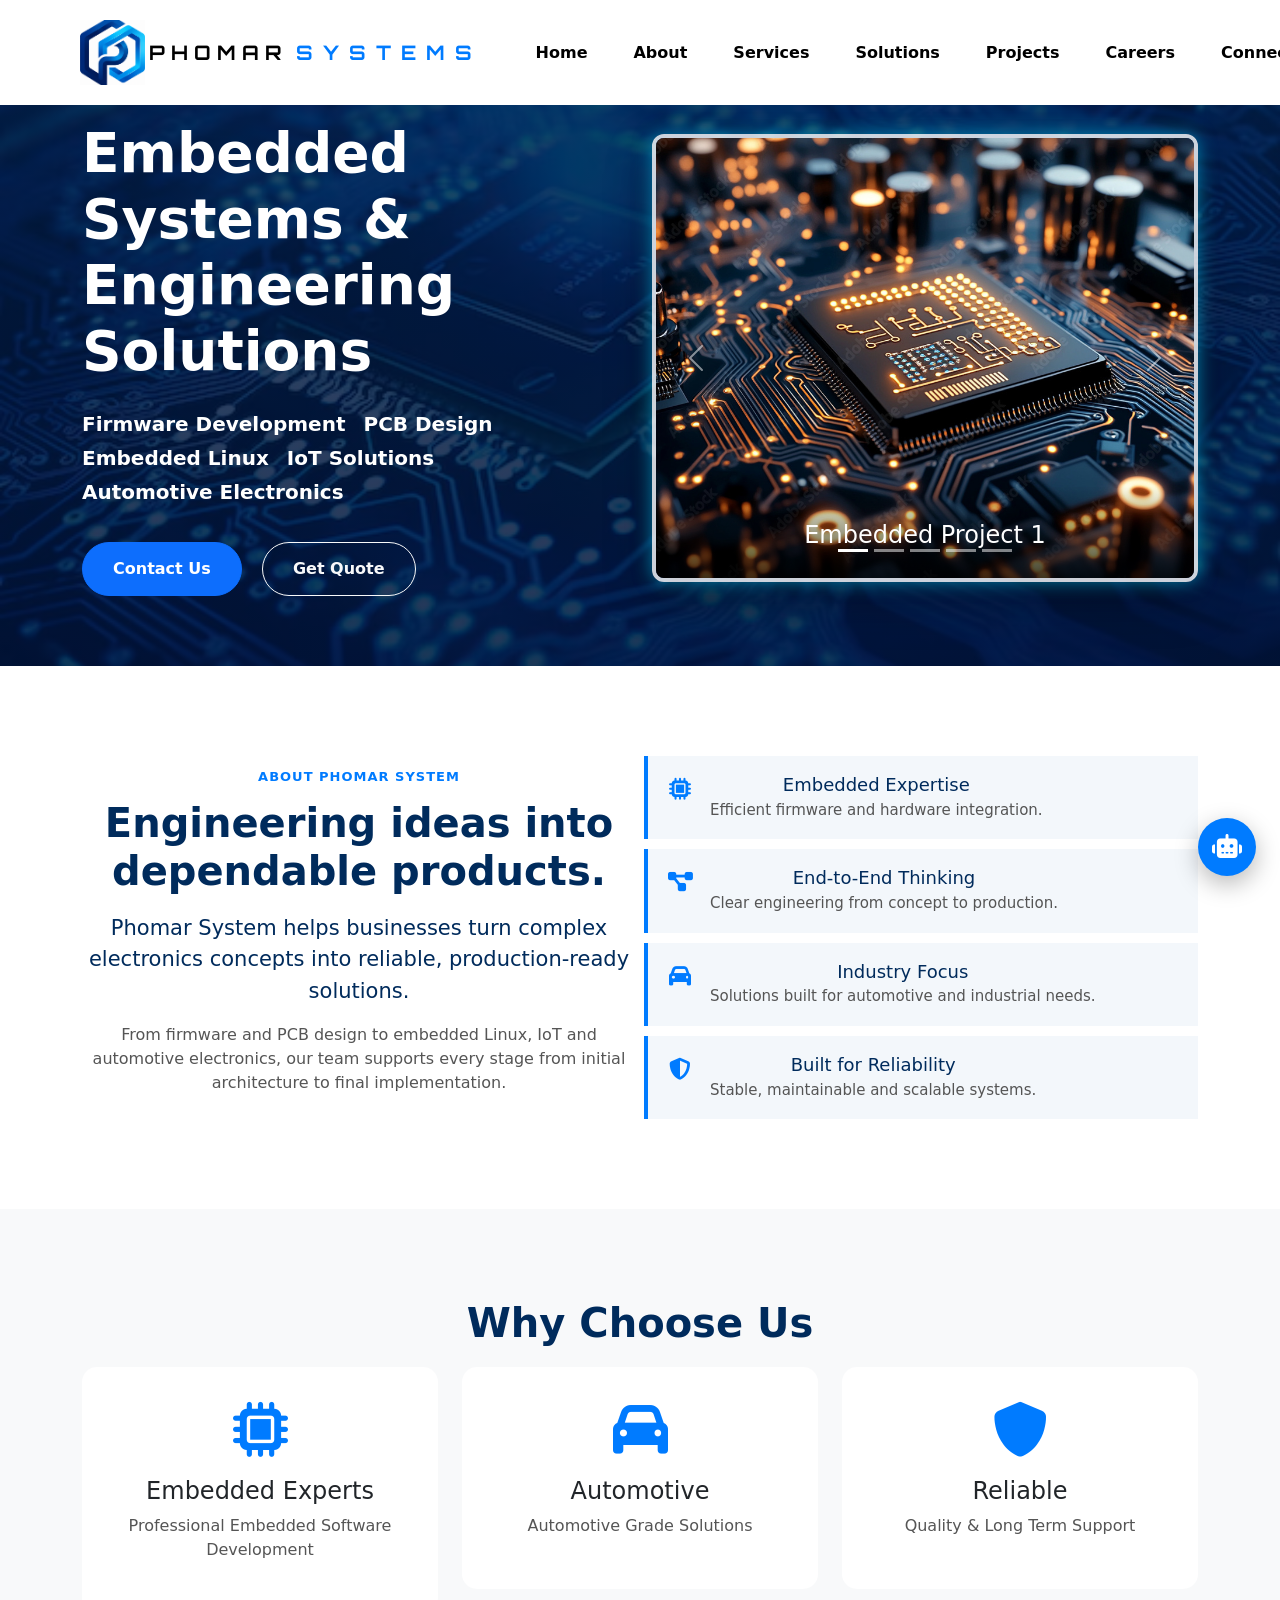
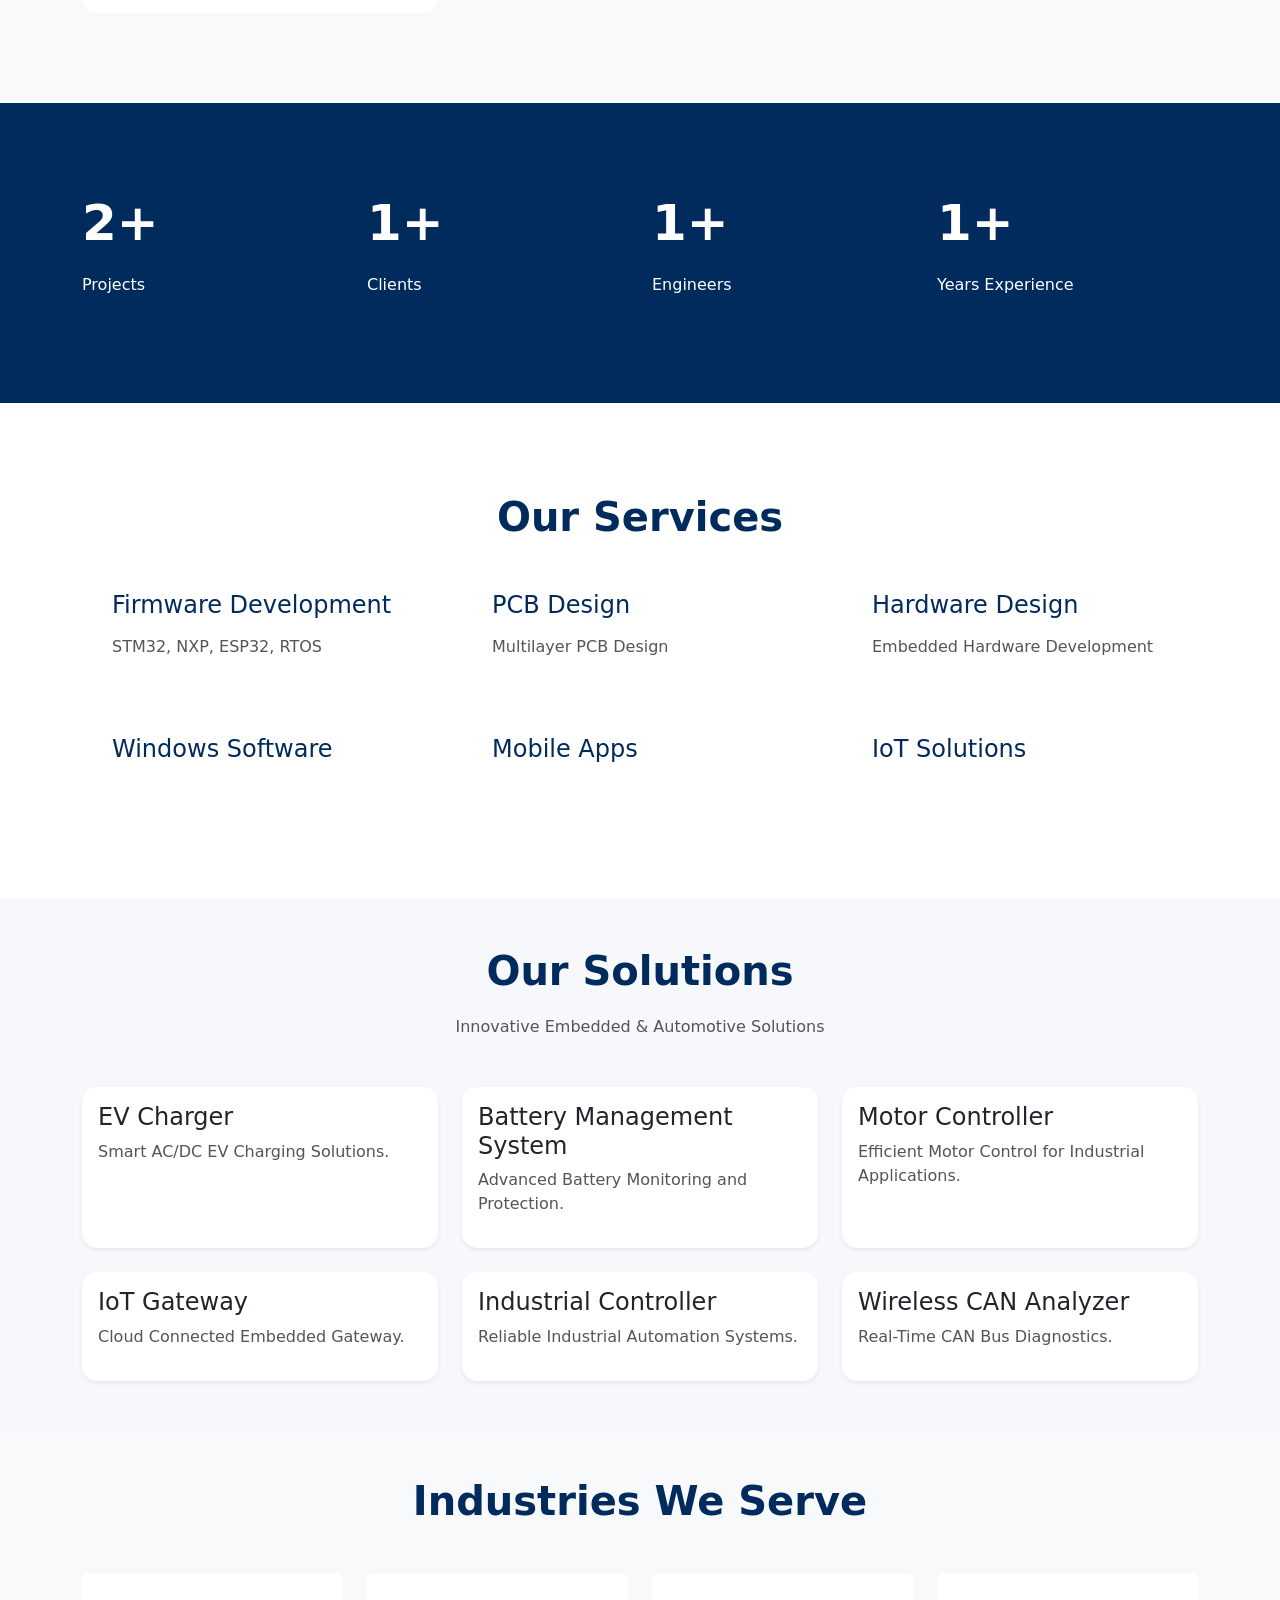
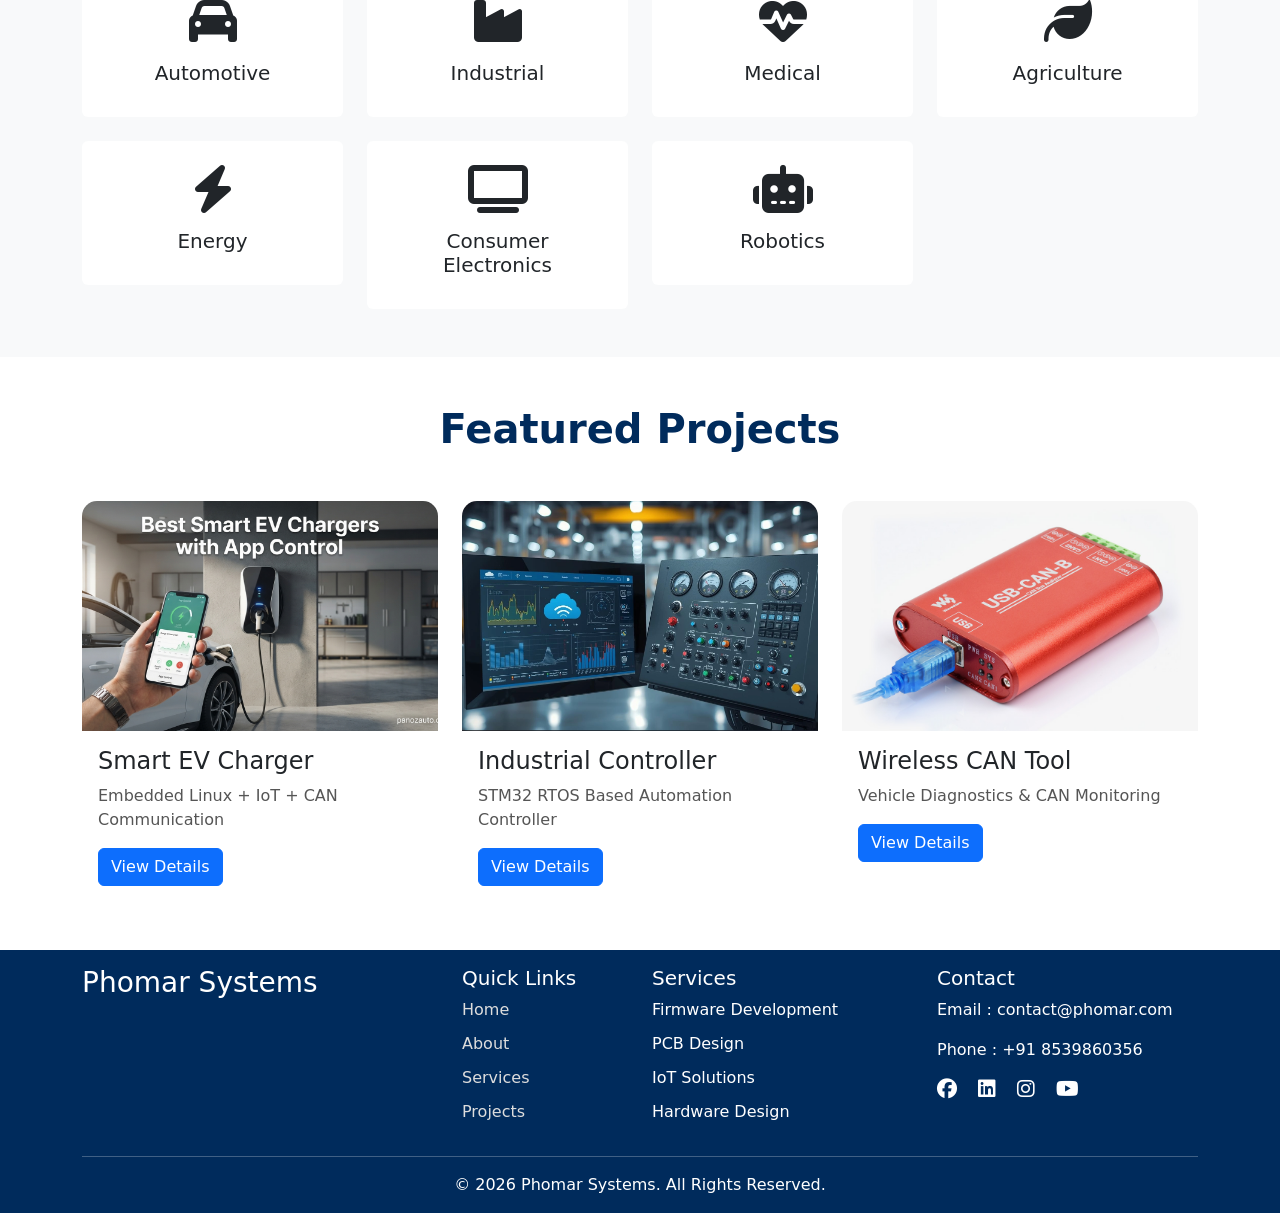
==== index.html @ a5c88db1 "Update fmt.Println message from 'Hello' to 'Goodbye'" ====
<!DOCTYPE html>
<html lang="en">

<head>
    <meta charset="UTF-8">
    <meta name="viewport" content="width=device-width, initial-scale=1.0">
    <title>Phomar Systems | Embedded Engineering Solutions</title>

    <link rel="icon" type="image/png" href="logo1.png">
    <link rel="preload" as="image" href="background.avif">
    <link rel="stylesheet" href="style.css">
    <meta name="theme-color" content="#0f172a">

    <link rel="preconnect" href="https://fonts.googleapis.com">
    <link rel="preconnect" href="https://fonts.gstatic.com" crossorigin>
    <link href="https://fonts.googleapis.com/css2?family=Montserrat:wght@300&family=Orbitron:wght@700&display=swap" rel="stylesheet">

    <link href="https://cdn.jsdelivr.net/npm/bootstrap@5.3.7/dist/css/bootstrap.min.css" rel="stylesheet">

    <link rel="stylesheet"
        href="https://cdnjs.cloudflare.com/ajax/libs/font-awesome/6.6.0/css/all.min.css">
</head>

<body>

<!-- ================= HEADER ================= -->

<header>

   
  <nav class="navbar navbar-expand-lg navbar-light bg-white fixed-top">
    <div class="container">

      <!-- Logo -->
      <a class="navbar-brand" href="#home">
        <img src="logo1.png" alt="Phomar Logo" class="logo-img">
        <span class="brand-name">
          <span class="brand-phomar">PHOMAR</span>
          <span class="brand-system-row"><span class="brand-system">SYSTEMS</span></span>
        </span>
      </a>
      
      <button class="navbar-toggler" type="button"
        data-bs-toggle="collapse" data-bs-target="#navbar">
        <span class="navbar-toggler-icon"></span>
      </button>

      <div class="collapse navbar-collapse" id="navbar">
        <ul class="navbar-nav ms-auto">

          <li class="nav-item"><a class="nav-link" href="#home">Home</a></li>
          <li class="nav-item"><a class="nav-link" href="#about">About</a></li>
          <li class="nav-item"><a class="nav-link" href="#services">Services</a></li>
          <li class="nav-item"><a class="nav-link" href="#solutions">Solutions</a></li>
          <li class="nav-item"><a class="nav-link" href="#projects">Projects</a></li>
          <li class="nav-item"><a class="nav-link" href="#careers">Careers</a></li>
          <li class="nav-item"><a href="connect.html" class="nav-link">Connect</a></li>


          <!-- Tools Button Dropdown -->
      <li class="nav-item dropdown">
        <button class="nav-link dropdown-toggle"
              type="button"
              data-bs-toggle="dropdown"
              aria-expanded="false">
            <i class="fa-solid fa-screwdriver-wrench me-1"></i> Tools
         </button>

        <ul class="dropdown-menu dropdown-menu-end">
           <li>
              <a class="dropdown-item text-black" href="bits_convertorbyphomar.html">
                 Bits Converter
              </a>
           </li>
           <li>
              <a class="dropdown-item text-black" href="inductance_calculator.html">
                 Inductance Calculator
              </a>
           </li>
            <li>
              <a class="dropdown-item text-black" href="resistance_calculator.html">
                 Resistance Calculator
              </a>
           </li>
         </ul>
     </li>

        </ul>
      </div>
     
      
    </div>
  </nav>
</header>



<!-- ================= HERO ================= -->

<section id="home" class="hero">

<div class="container">


<div class="row align-items-center">

<div class="col-lg-6">

<h1>
Embedded Systems &
Engineering Solutions
</h1>

<div class="hero-features" aria-label="Our embedded engineering services">
<span>Firmware Development</span>
<span>PCB Design</span>
<span>Embedded Linux</span>
<span>IoT Solutions</span>
<span>Automotive Electronics</span>
</div>

<a href="#" class="btn btn-primary">
Contact Us
</a>

<button type="button" id="quoteButton" class="btn btn-outline-light" aria-expanded="false">
Get Quote
</button>

<p id="quoteMessage" class="quote-message" hidden>
Tell us about your embedded product, and we will prepare a tailored project estimate for you.
</p>

</div>

<div class="col-lg-6">

<div id="projectCarousel" class="carousel slide hero-carousel" data-bs-ride="carousel">

<div class="carousel-indicators">
<button type="button" data-bs-target="#projectCarousel" data-bs-slide-to="0" class="active" aria-current="true" aria-label="Image 1"></button>
<button type="button" data-bs-target="#projectCarousel" data-bs-slide-to="1" aria-label="Image 2"></button>
<button type="button" data-bs-target="#projectCarousel" data-bs-slide-to="2" aria-label="Image 3"></button>
<button type="button" data-bs-target="#projectCarousel" data-bs-slide-to="3" aria-label="Image 4"></button>
<button type="button" data-bs-target="#projectCarousel" data-bs-slide-to="4" aria-label="Image 5"></button>
</div>

<div class="carousel-inner">

<div class="carousel-item active">
<img src="image1.jpg" class="d-block w-100" alt="Embedded project image 1">
<div class="carousel-caption">
<h3>Embedded Project 1</h3>
</div>
</div>

<div class="carousel-item">
<img src="image2.jpg" class="d-block w-100" alt="Embedded project image 2">
<div class="carousel-caption">
<h3>Embedded Project 2</h3>
</div>
</div>

<div class="carousel-item">
<img src="image3.png" class="d-block w-100" alt="Embedded project image 3">
<div class="carousel-caption">
<h3>Embedded Project 3</h3>
</div>
</div>

<div class="carousel-item">
<img src="image4.webp" class="d-block w-100" alt="Embedded project image 4">
<div class="carousel-caption">
<h3>Embedded Project 4</h3>
</div>
</div>

<div class="carousel-item">
<img src="image5.jpg" class="d-block w-100" alt="Embedded project image 5">
<div class="carousel-caption">
<h3>Embedded Project 5</h3>
</div>
</div>

</div>

<button class="carousel-control-prev" type="button" data-bs-target="#projectCarousel" data-bs-slide="prev" aria-label="Previous image">
<span class="carousel-control-prev-icon" aria-hidden="true"></span>
</button>
<button class="carousel-control-next" type="button" data-bs-target="#projectCarousel" data-bs-slide="next" aria-label="Next image">
<span class="carousel-control-next-icon" aria-hidden="true"></span>
</button>

</div>

</div>

</div>

</div>

</section>

<!-- ================= ABOUT ================= -->

<section id="about">

<div class="container">

<div class="row align-items-center g-2">

<div class="col-lg-6">

<span class="about-eyebrow">ABOUT PHOMAR SYSTEM</span>
<h2>Engineering ideas into dependable products.</h2>
<p class="about-lead">Phomar System helps businesses turn complex electronics concepts into reliable, production-ready solutions.</p>
<p>From firmware and PCB design to embedded Linux, IoT and automotive electronics, our team supports every stage from initial architecture to final implementation.</p>

</div>

<div class="col-lg-6">

<div class="about-capabilities">
<div class="about-capability">
<i class="fa-solid fa-microchip" aria-hidden="true"></i>
<div><h4>Embedded Expertise</h4><p>Efficient firmware and hardware integration.</p></div>
</div>
<div class="about-capability">
<i class="fa-solid fa-diagram-project" aria-hidden="true"></i>
<div><h4>End-to-End Thinking</h4><p>Clear engineering from concept to production.</p></div>
</div>
<div class="about-capability">
<i class="fa-solid fa-car" aria-hidden="true"></i>
<div><h4>Industry Focus</h4><p>Solutions built for automotive and industrial needs.</p></div>
</div>
<div class="about-capability">
<i class="fa-solid fa-shield-halved" aria-hidden="true"></i>
<div><h4>Built for Reliability</h4><p>Stable, maintainable and scalable systems.</p></div>
</div>
</div>

</div>

</div>

</div>

</section>

<!-- ================= WHY CHOOSE ================= -->

<section id="why">

<div class="container">

<h2 class="text-center">

Why Choose Us

</h2>

<div class="row">

<div class="col-md-4">

<div class="card">

<i class="fa-solid fa-microchip"></i>

<h4>

Embedded Experts

</h4>

<p>

Professional Embedded Software Development

</p>

</div>

</div>

<div class="col-md-4">

<div class="card">

<i class="fa-solid fa-car"></i>

<h4>

Automotive

</h4>

<p>

Automotive Grade Solutions

</p>

</div>

</div>

<div class="col-md-4">

<div class="card">

<i class="fa-solid fa-shield"></i>

<h4>

Reliable

</h4>

<p>

Quality & Long Term Support

</p>

</div>

</div>

</div>

</div>

</section>

<!-- ================= STATISTICS ================= -->

<section id="counter">

<div class="container">

<div class="row">

<div class="col">

<h2>150+</h2>

<p>Projects</p>

</div>

<div class="col">

<h2>80+</h2>

<p>Clients</p>

</div>

<div class="col">

<h2>25+</h2>

<p>Engineers</p>

</div>

<div class="col">

<h2>10+</h2>

<p>Years Experience</p>

</div>

</div>

</div>

</section>

<!-- ================= SERVICES ================= -->

<section id="services">

<div class="container">

<h2 class="text-center">

Our Services

</h2>

<div class="row">

<div class="col-lg-4">

<div class="card">

<h4>Firmware Development</h4>

<p>STM32, NXP, ESP32, RTOS</p>

</div>

</div>

<div class="col-lg-4">

<div class="card">

<h4>PCB Design</h4>

<p>Multilayer PCB Design</p>

</div>

</div>

<div class="col-lg-4">

<div class="card">

<h4>Hardware Design</h4>

<p>Embedded Hardware Development</p>

</div>

</div>

<div class="col-lg-4">

<div class="card">

<h4>Windows Software</h4>

</div>

</div>

<div class="col-lg-4">

<div class="card">

<h4>Mobile Apps</h4>

</div>

</div>

<div class="col-lg-4">

<div class="card">

<h4>IoT Solutions</h4>

</div>

</div>

</div>

</div>

</section>

<!-- ================= SOLUTIONS ================= -->

<section id="solutions" class="py-5">

<div class="container">

<div class="text-center mb-5">

<h2>Our Solutions</h2>

<p>Innovative Embedded & Automotive Solutions</p>

</div>

<div class="row g-4">

<div class="col-md-4">
<div class="card h-100 shadow-sm">
<div class="card-body">
<h4>EV Charger</h4>
<p>Smart AC/DC EV Charging Solutions.</p>
</div>
</div>
</div>

<div class="col-md-4">
<div class="card h-100 shadow-sm">
<div class="card-body">
<h4>Battery Management System</h4>
<p>Advanced Battery Monitoring and Protection.</p>
</div>
</div>
</div>

<div class="col-md-4">
<div class="card h-100 shadow-sm">
<div class="card-body">
<h4>Motor Controller</h4>
<p>Efficient Motor Control for Industrial Applications.</p>
</div>
</div>
</div>

<div class="col-md-4">
<div class="card h-100 shadow-sm">
<div class="card-body">
<h4>IoT Gateway</h4>
<p>Cloud Connected Embedded Gateway.</p>
</div>
</div>
</div>

<div class="col-md-4">
<div class="card h-100 shadow-sm">
<div class="card-body">
<h4>Industrial Controller</h4>
<p>Reliable Industrial Automation Systems.</p>
</div>
</div>
</div>

<div class="col-md-4">
<div class="card h-100 shadow-sm">
<div class="card-body">
<h4>Wireless CAN Analyzer</h4>
<p>Real-Time CAN Bus Diagnostics.</p>
</div>
</div>
</div>

</div>

</div>

</section>

<!-- ================= INDUSTRIES ================= -->

<section id="industries" class="bg-light py-5">

<div class="container">

<div class="text-center mb-5">

<h2>Industries We Serve</h2>

</div>

<div class="row text-center g-4">

<div class="col-lg-3">
<div class="card p-4">
<i class="fa-solid fa-car fa-3x mb-3"></i>
<h5>Automotive</h5>
</div>
</div>

<div class="col-lg-3">
<div class="card p-4">
<i class="fa-solid fa-industry fa-3x mb-3"></i>
<h5>Industrial</h5>
</div>
</div>

<div class="col-lg-3">
<div class="card p-4">
<i class="fa-solid fa-heart-pulse fa-3x mb-3"></i>
<h5>Medical</h5>
</div>
</div>

<div class="col-lg-3">
<div class="card p-4">
<i class="fa-solid fa-leaf fa-3x mb-3"></i>
<h5>Agriculture</h5>
</div>
</div>

<div class="col-lg-3">
<div class="card p-4">
<i class="fa-solid fa-bolt fa-3x mb-3"></i>
<h5>Energy</h5>
</div>
</div>

<div class="col-lg-3">
<div class="card p-4">
<i class="fa-solid fa-tv fa-3x mb-3"></i>
<h5>Consumer Electronics</h5>
</div>
</div>

<div class="col-lg-3">
<div class="card p-4">
<i class="fa-solid fa-robot fa-3x mb-3"></i>
<h5>Robotics</h5>
</div>
</div>

</div>

</div>

</section>

<!-- ================= PROJECTS ================= -->

<section id="projects" class="py-5">

<div class="container">

<div class="text-center mb-5">

<h2>Featured Projects</h2>

</div>

<div class="row g-4">

<div class="col-lg-4">

<div class="card">

<img src="Best-Smart.jpeg" class="card-img-top">

<div class="card-body">

<h4>Smart EV Charger</h4>

<p>Embedded Linux + IoT + CAN Communication</p>

<a href="#" class="btn btn-primary">View Details</a>

</div>

</div>

</div>

<div class="col-lg-4">

<div class="card">

<img src="IoT-control.webp" class="card-img-top">

<div class="card-body">

<h4>Industrial Controller</h4>

<p>STM32 RTOS Based Automation Controller</p>

<a href="#" class="btn btn-primary">View Details</a>

</div>

</div>

</div>

<div class="col-lg-4">

<div class="card">

<img src="USB-CAN-B-details-1.jpg" class="card-img-top">

<div class="card-body">

<h4>Wireless CAN Tool</h4>

<p>Vehicle Diagnostics & CAN Monitoring</p>

<a href="#" class="btn btn-primary">View Details</a>

</div>

</div>

</div>

</div>

</div>

</section>

<!-- ================= FOOTER ================= -->

<footer class="text-white pt-3">

<div class="container">

<div class="row">

<div class="col-lg-4">

<h3>Phomar Systems</h3>

</div>

<div class="col-lg-2">

<h5>Quick Links</h5>

<ul class="list-unstyled">

<li><a href="#">Home</a></li>
<li><a href="#">About</a></li>
<li><a href="#">Services</a></li>
<li><a href="#">Projects</a></li>

</ul>

</div>

<div class="col-lg-3">

<h5>Services</h5>

<ul class="list-unstyled">

<li>Firmware Development</li>
<li>PCB Design</li>
<li>IoT Solutions</li>
<li>Hardware Design</li>

</ul>

</div>

<div class="col-lg-3">

<h5>Contact</h5>

<p>

Email : contact@phomar.com

</p>

<p>

Phone : +91 8539860356

</p>

<div>

<i class="fab fa-facebook fa-lg me-3"></i>

<i class="fab fa-linkedin fa-lg me-3"></i>

<i class="fab fa-instagram fa-lg me-3"></i>

<i class="fab fa-youtube fa-lg"></i>

</div>

</div>

</div>

<hr>

<div class="text-center pb-3">

© 2026 Phomar Systems. All Rights Reserved.

</div>

</div>

</footer>

<button id="aiAssistantToggle" class="ai-assistant-toggle" type="button" aria-controls="aiAssistantPanel" aria-expanded="false" aria-label="Open AI assistant">
  <i class="fa-solid fa-robot" aria-hidden="true"></i>
</button>

<aside id="aiAssistantPanel" class="ai-assistant-panel" hidden>
  <div class="ai-assistant-header">
    <div>
      <strong>Phomar AI Assistant</strong>
      <span>Ask about our embedded solutions</span>
    </div>
    <button id="aiAssistantClose" type="button" aria-label="Close AI assistant">&times;</button>
  </div>
  <div id="aiAssistantMessages" class="ai-assistant-messages" aria-live="polite">
    <div class="ai-message ai-message-bot">Hi! Ask me about firmware, PCB design, IoT, or automotive electronics.</div>
  </div>
  <form id="aiAssistantForm" class="ai-assistant-form">
    <input id="aiAssistantInput" type="text" placeholder="Type your question..." autocomplete="off" required>
    <button type="submit" aria-label="Send message"><i class="fa-solid fa-paper-plane" aria-hidden="true"></i></button>
  </form>
</aside>

<script src="script.js"></script>

<!-- <script>
window.addEventListener("load", () => {
    document.body.classList.add("loaded");
});
</script> -->

<script src="https://cdn.jsdelivr.net/npm/bootstrap@5.3.7/dist/js/bootstrap.bundle.min.js"></script>

</body>

</html>
---- style.css ----
/* ===========================
   Phomar Systems
   style.css
=========================== */


*{
    margin:0;
    padding:0;
    box-sizing:border-box;
    scroll-behavior:smooth;
}


body{
    font-family: Arial, Helvetica, sans-serif;
    background:#0f172a;
    overflow-x:hidden;
}


body{
    font-family: Arial, Helvetica, sans-serif;
    background:#0f172a;
    color:#222;
    line-height:1.7;
    overflow-x:hidden;
}


 html, body{
    margin:0;
    padding:0;
    width:100%;
    min-height:100%;
    background:#0f172a;
    overflow-x:hidden;
} 

/* body{
    opacity:0;
    transition:opacity .3s ease;
}

body.loaded{
    opacity:1;
} */


/* ===========================
        Navbar
=========================== */

.navbar{
    background:#fff !important;
    padding:15px 0;
    transition:.4s;
}

.navbar > .container{
    max-width:none;
    margin-left:0;
    padding-left:calc(2cm + 4px);
}

.navbar-brand{
    font-size:28px;
    font-weight:bold;
    color:#000 !important;
    display:flex;
    align-items:center;
    justify-content:flex-start;
    gap:4px;
    margin-left:0;
}

.navbar-nav li{
    margin-left:18px;
}

.navbar-nav a{
    color:#000 !important;
    text-decoration:none;
    font-weight:700;
    transition:.3s;
}

.navbar-nav a:hover{
    color:#333 !important;
}



/* Smooth scrolling */
html{
    scroll-behavior: smooth;
}

/* Fixed navbar ke niche section hide na ho */
section{
    scroll-margin-top: 80px;
}

/* Logo */
.logo-img{
    height: 65px;
    width: 65px;
    object-fit: cover;
    object-position: center;
}

.brand-name{
    display:flex;
    flex-direction:row;
    align-items:center;
    gap:8px;
    white-space:nowrap;
}

.brand-phomar{
    color:#000;
    font-family:"Orbitron", sans-serif;
    font-weight:700;
    letter-spacing:6px;
    line-height:1;
}

.brand-system-row{
    display:inline-flex;
    align-items:center;
}

.brand-system{
    color:#007bff;
    font-family:"Orbitron", sans-serif;
    font-weight:700;
    letter-spacing:10px;
    line-height:1;
}

/* Navbar links */
.navbar-nav .nav-link{
    color: #000 !important;
    font-weight: 700;
    margin-left: 12px;
    transition: 0.3s;
}

.navbar-nav .nav-link:hover{
    color: #333 !important;
}

.navbar-toggler{
    border-color:#000;
}

.navbar-toggler-icon{
    filter:brightness(0);
}

.navbar-nav .dropdown-toggle{
    background:transparent;
    border:0;
    font-family:inherit;
}


/* ===========================
          Hero
=========================== */


.hero{
    min-height: auto;
    background:
      linear-gradient(rgba(0,30,70,.80), rgba(0,20,60,.85)),
      url("background.avif") center/cover no-repeat;
    display:flex;
    align-items:center;
    color:white;
    padding-top:120px;
    padding-bottom:70px;
}


.hero h1{
    font-size:55px;
    font-weight:bold;
    margin-bottom:25px;
}

.hero p{
    font-size:20px;
    margin-bottom:35px;
}

.hero-features{
    display:flex;
    flex-direction:row;
    flex-wrap:wrap;
    gap:4px 18px;
    margin-bottom:35px;
    color:#fff;
    font-size:20px;
    font-weight:600;
}

.hero-carousel{
    width:100%;
    max-width:760px;
    margin:0 0 0 auto;
    overflow:hidden;
    border:4px solid rgba(255,255,255,.8);
    border-radius:12px;
    box-shadow:
        0 0 18px rgba(0,212,255,.55),
        0 18px 45px rgba(0,0,0,.35);
}

.hero-carousel .carousel-item img{
    height:440px;
    object-fit:cover;
}

.hero-carousel .carousel-caption{
    right:0;
    bottom:0;
    left:0;
    padding:35px 20px 28px;
    background:linear-gradient(transparent,rgba(0,0,0,.75));
}

.hero-carousel h3{
    margin:0;
    color:#fff;
    font-size:24px;
}

.hero .btn{
    padding:14px 30px;
    border-radius:30px;
    margin-right:15px;
    font-weight:600;
}

.quote-message{
    max-width:520px;
    margin:22px 0 0;
    color:#fff;
    font-size:18px;
}

.btn-primary{
    background:#007bff;
    border:none;
}

.btn-primary:hover{
    background:#0056b3;
}

.btn-outline-light:hover{
    color:#000;
}

/* ===========================
      Section Common
=========================== */

section{
    padding:90px 0;
}

section h2{
    font-size:40px;
    font-weight:bold;
    color:#002b5c;
    margin-bottom:20px;
}

section p{
    color:#555;
}

#about{
    background:#fff;
    text-align:center;
}

.about-eyebrow{
    display:inline-block;
    margin-bottom:12px;
    color:#007bff;
    font-size:13px;
    font-weight:700;
    letter-spacing:1px;
}

#about h2{
    max-width:520px;
    margin-left:auto;
    margin-right:auto;
    margin-bottom:18px;
    line-height:1.2;
}

#about p{
    max-width:560px;
    margin-left:auto;
    margin-right:auto;
}

#about .about-lead{
    color:#002b5c;
    font-size:21px;
    line-height:1.5;
}

.about-capabilities{
    display:grid;
    gap:10px;
    max-width:560px;
    margin:0 auto;
}

.about-capability{
    display:flex;
    align-items:flex-start;
    gap:16px;
    padding:18px;
    border-left:4px solid #007bff;
    background:#f3f7fb;
}

.about-capability i{
    width:28px;
    padding-top:4px;
    color:#007bff;
    font-size:22px;
    text-align:center;
}

.about-capability h4{
    margin:0 0 4px;
    color:#002b5c;
    font-size:18px;
}

.about-capability p{
    margin:0;
    font-size:15px;
    line-height:1.45;
}

/* ===========================
     Why Choose Us
=========================== */

#why{
    background:#f8f9fa;
}

#why .card{
    border:none;
    border-radius:15px;
    text-align:center;
    padding:35px;
    transition:.4s;
}

#why .card:hover{

    transform:translateY(-10px);

    box-shadow:0 15px 40px rgba(0,0,0,.15);

}

#why i{

    font-size:55px;

    color:#007bff;

    margin-bottom:20px;

}

/* ===========================
        Statistics
=========================== */

#counter{

    background:#002b5c;

    color:white;

}

#counter h2{

    color:white;

    font-size:50px;

}

#counter p{

    color:white;

}

/* ===========================
        Services
=========================== */

#services .card{

    border:none;

    padding:30px;

    transition:.4s;

    border-radius:15px;

}

#services .card:hover{

    transform:translateY(-8px);

    box-shadow:0 20px 40px rgba(0,0,0,.12);

}

#services h4{

    color:#002b5c;

    margin-bottom:15px;

}

/* ===========================
       Solutions
=========================== */

#solutions{

    background:#f7f8fc;

}

#solutions .card{

    border:none;

    transition:.4s;

    border-radius:15px;

}

#solutions .card:hover{

    transform:scale(1.04);

    box-shadow:0 20px 40px rgba(0,0,0,.12);

}

/* ===========================
       Industries
=========================== */

#industries .card{

    border:none;

    transition:.4s;

    padding:25px;

}

#industries .card:hover{

    background:#002b5c;

    color:white;

    transform:translateY(-8px);

}

#industries .card:hover i{

    color:#00d4ff;

}

/* ===========================
        Projects
=========================== */

#projects .card{

    overflow:hidden;

    border:none;

    border-radius:15px;

    transition:.4s;

}

#projects .card img{

    height:230px;

    object-fit:cover;

}

#projects .card:hover{

    transform:translateY(-8px);

    box-shadow:0 15px 40px rgba(0,0,0,.2);

}

/* ===========================
      Testimonials
=========================== */

.testimonial{

    background:#0b3d91;

    color:white;

}

.testimonial h2{

    color:white;

}

/* ===========================
         Footer
=========================== */
footer{

    background:#002b5c;
    color:#ddd;
    padding-top:32px !important;

}

footer h3,
footer h5{

    color:white;

}

footer ul{

    list-style:none;

    padding:0;

}

footer ul li{

    margin-bottom:10px;

}

footer a{

    color:#ddd;

    text-decoration:none;

}

footer a:hover{

    color:#00d4ff;

}

footer i{

    cursor:pointer;

    transition:.3s;

}

footer i:hover{

    color:#00d4ff;

}

/* AI assistant */
.ai-assistant-toggle{
    position:fixed;
    right:24px;
    bottom:24px;
    z-index:1000;
    width:58px;
    height:58px;
    border:0;
    border-radius:50%;
    background:#007bff;
    color:#fff;
    font-size:24px;
    box-shadow:0 8px 24px rgba(0,0,0,.28);
    cursor:pointer;
}

.ai-assistant-panel{
    position:fixed;
    right:24px;
    bottom:94px;
    z-index:1000;
    width:min(360px,calc(100vw - 32px));
    overflow:hidden;
    border-radius:12px;
    background:#fff;
    box-shadow:0 12px 35px rgba(0,0,0,.3);
}

.ai-assistant-header{
    display:flex;
    align-items:center;
    justify-content:space-between;
    padding:16px;
    background:#002b5c;
    color:#fff;
}

.ai-assistant-header strong,
.ai-assistant-header span{
    display:block;
}

.ai-assistant-header span{
    margin-top:3px;
    color:#d7e9ff;
    font-size:12px;
}

.ai-assistant-header button{
    border:0;
    background:transparent;
    color:#fff;
    font-size:24px;
    cursor:pointer;
}

.ai-assistant-messages{
    display:flex;
    flex-direction:column;
    gap:8px;
    max-height:280px;
    overflow-y:auto;
    padding:14px;
}

.ai-message{
    max-width:88%;
    padding:9px 11px;
    border-radius:10px;
    font-size:14px;
    line-height:1.45;
}

.ai-message-bot{
    align-self:flex-start;
    background:#eef4fb;
    color:#1f2937;
}

.ai-message-user{
    align-self:flex-end;
    background:#007bff;
    color:#fff;
}

.ai-assistant-form{
    display:flex;
    gap:8px;
    padding:12px;
    border-top:1px solid #e5e7eb;
}

.ai-assistant-form input{
    min-width:0;
    flex:1;
    padding:9px 10px;
    border:1px solid #ccd5e0;
    border-radius:6px;
}

.ai-assistant-form button{
    width:40px;
    border:0;
    border-radius:6px;
    background:#007bff;
    color:#fff;
    cursor:pointer;
}

@media(max-width:576px){
    .ai-assistant-toggle{
        right:16px;
        bottom:16px;
    }

    .ai-assistant-panel{
        right:16px;
        bottom:86px;
    }
}

/* ===========================
       Responsive
=========================== */

@media(max-width:992px){

.hero h1{

font-size:40px;

}

section h2{

font-size:32px;

}

}

@media(max-width:768px){

.hero{

text-align:center;

}

.hero h1{

font-size:32px;

}

.hero p{

font-size:17px;

}

.hero-carousel{
    margin:35px auto 0;
}

.hero-carousel .carousel-item img{
    height:280px;
}

.navbar-nav{

text-align:center;

}

section{

padding:70px 0;

}

}

@media(max-width:576px){

.hero h1{

font-size:28px;

}

.hero .btn{

display:block;

margin:10px auto;

}

section h2{

font-size:28px;

}

}

/* Tools dropdown */
.dropdown-menu{
    background: #ffffff !important;
}

.dropdown-menu .dropdown-item{
    color: #000000 !important;
    font-weight: 500;
}

.dropdown-menu .dropdown-item:hover{
    color: #000000 !important;
    background: #e9ecef !important;
}

/* =========================================
   MOBILE HEADER + HERO FIX
   ========================================= */

@media (max-width: 768px){

    /* ---------- NAVBAR ---------- */

    .navbar{
        padding:8px 0 !important;
    }

    .navbar > .container{
        width:100%;
        max-width:100%;
        padding-left:12px !important;
        padding-right:12px !important;
        margin:0;
    }

    .navbar-brand{
        display:flex;
        align-items:center;
        gap:5px;
        margin:0 !important;
        padding:0 !important;
        min-width:0;
        flex-shrink:1;
    }

    .logo-img{
        width:48px;
        height:48px;
        flex:0 0 48px;
        object-fit:contain;
    }

    .brand-name{
        display:flex;
        align-items:center;
        gap:4px;
        min-width:0;
        white-space:nowrap;
    }

    .brand-phomar{
        font-size:18px;
        letter-spacing:2px;
        line-height:1;
    }

    .brand-system{
        font-size:17px;
        letter-spacing:2px;
        line-height:1;
    }

    .navbar-toggler{
        margin-left:auto;
        padding:5px 8px;
        flex-shrink:0;
    }

    /* ---------- MOBILE MENU ---------- */

    .navbar-collapse{
        margin-top:8px;
        border-top:1px solid #e5e5e5;
        padding-top:8px;
    }

    .navbar-nav{
        width:100%;
        text-align:center;
    }

    .navbar-nav .nav-item{
        margin:0 !important;
    }

    .navbar-nav .nav-link{
        padding:9px 0 !important;
        margin:0 !important;
    }

    .dropdown-menu{
        text-align:center;
        border:none;
        box-shadow:0 5px 15px rgba(0,0,0,.1);
    }


    /* ---------- HERO ---------- */

    .hero{
        padding-top:95px !important;
        padding-bottom:45px !important;
    }

    .hero h1{
        font-size:30px !important;
        line-height:1.2;
        margin-bottom:20px;
    }

    .hero-features{
        justify-content:center;
        gap:7px 14px;
        font-size:16px;
        line-height:1.5;
        margin-bottom:25px;
    }

    .hero .btn{
        width:90%;
        max-width:360px;
        margin:8px auto !important;
        padding:12px 20px;
    }

    .quote-message{
        font-size:15px;
        padding:0 10px;
    }


    /* ---------- HERO CAROUSEL ---------- */

    .hero-carousel{
        width:100%;
        max-width:100%;
        margin:28px auto 0 !important;
        border-width:3px;
        border-radius:12px;
    }

    .hero-carousel .carousel-item img{
        width:100%;
        height:235px !important;
        object-fit:cover;
    }

    .hero-carousel .carousel-caption{
        padding:35px 10px 20px;
    }

    .hero-carousel h3{
        font-size:19px;
    }


    /* ---------- SECTIONS ---------- */

    section{
        padding:55px 0;
    }

    section h2{
        font-size:28px;
        line-height:1.2;
    }


    /* ---------- PROJECT CARDS ---------- */

    #projects .card img{
        height:210px;
        object-fit:cover;
    }

    #projects .card-body{
        padding:18px;
    }

}


/* =========================================
   SMALL PHONES
   ========================================= */

@media (max-width:390px){

    .logo-img{
        width:42px;
        height:42px;
        flex-basis:42px;
    }

    .brand-phomar{
        font-size:16px;
        letter-spacing:1.5px;
    }

    .brand-system{
        font-size:15px;
        letter-spacing:1.5px;
    }

    .navbar-toggler{
        padding:4px 7px;
    }

    .hero{
        padding-top:88px !important;
    }

    .hero h1{
        font-size:27px !important;
    }

    .hero-features{
        font-size:15px;
        gap:5px 10px;
    }

    .hero-carousel .carousel-item img{
        height:210px !important;
    }

}
/* =========================================
   MOBILE TOOLS ALIGNMENT - FINAL
   ========================================= */

@media (max-width: 768px) {

    /* Remove desktop left margin from ALL mobile menu items */
    .navbar-nav li {
        margin-left: 0 !important;
    }

    /* Every menu item centered */
    .navbar-nav {
        width: 100% !important;
        padding: 0 !important;
        margin: 0 !important;
        text-align: center !important;
    }

    .navbar-nav > li {
        width: 100% !important;
        margin-left: 0 !important;
        text-align: center !important;
    }

    .navbar-nav > li > .nav-link {
        width: 100% !important;
        margin-left: 0 !important;
        text-align: center !important;
    }

    /* TOOLS */
    .navbar-nav > li.dropdown {
        width: 100% !important;
        margin-left: 0 !important;
        text-align: center !important;
    }

    .navbar-nav > li.dropdown > button.dropdown-toggle {
        display: flex !important;
        width: 100% !important;
        justify-content: center !important;
        align-items: center !important;

        margin: 0 !important;
        padding: 9px 0 !important;

        text-align: center !important;
        color: #000 !important;
        background: transparent !important;
        border: 0 !important;
    }

    .navbar-nav > li.dropdown > button.dropdown-toggle i {
        margin-right: 7px !important;
    }

}
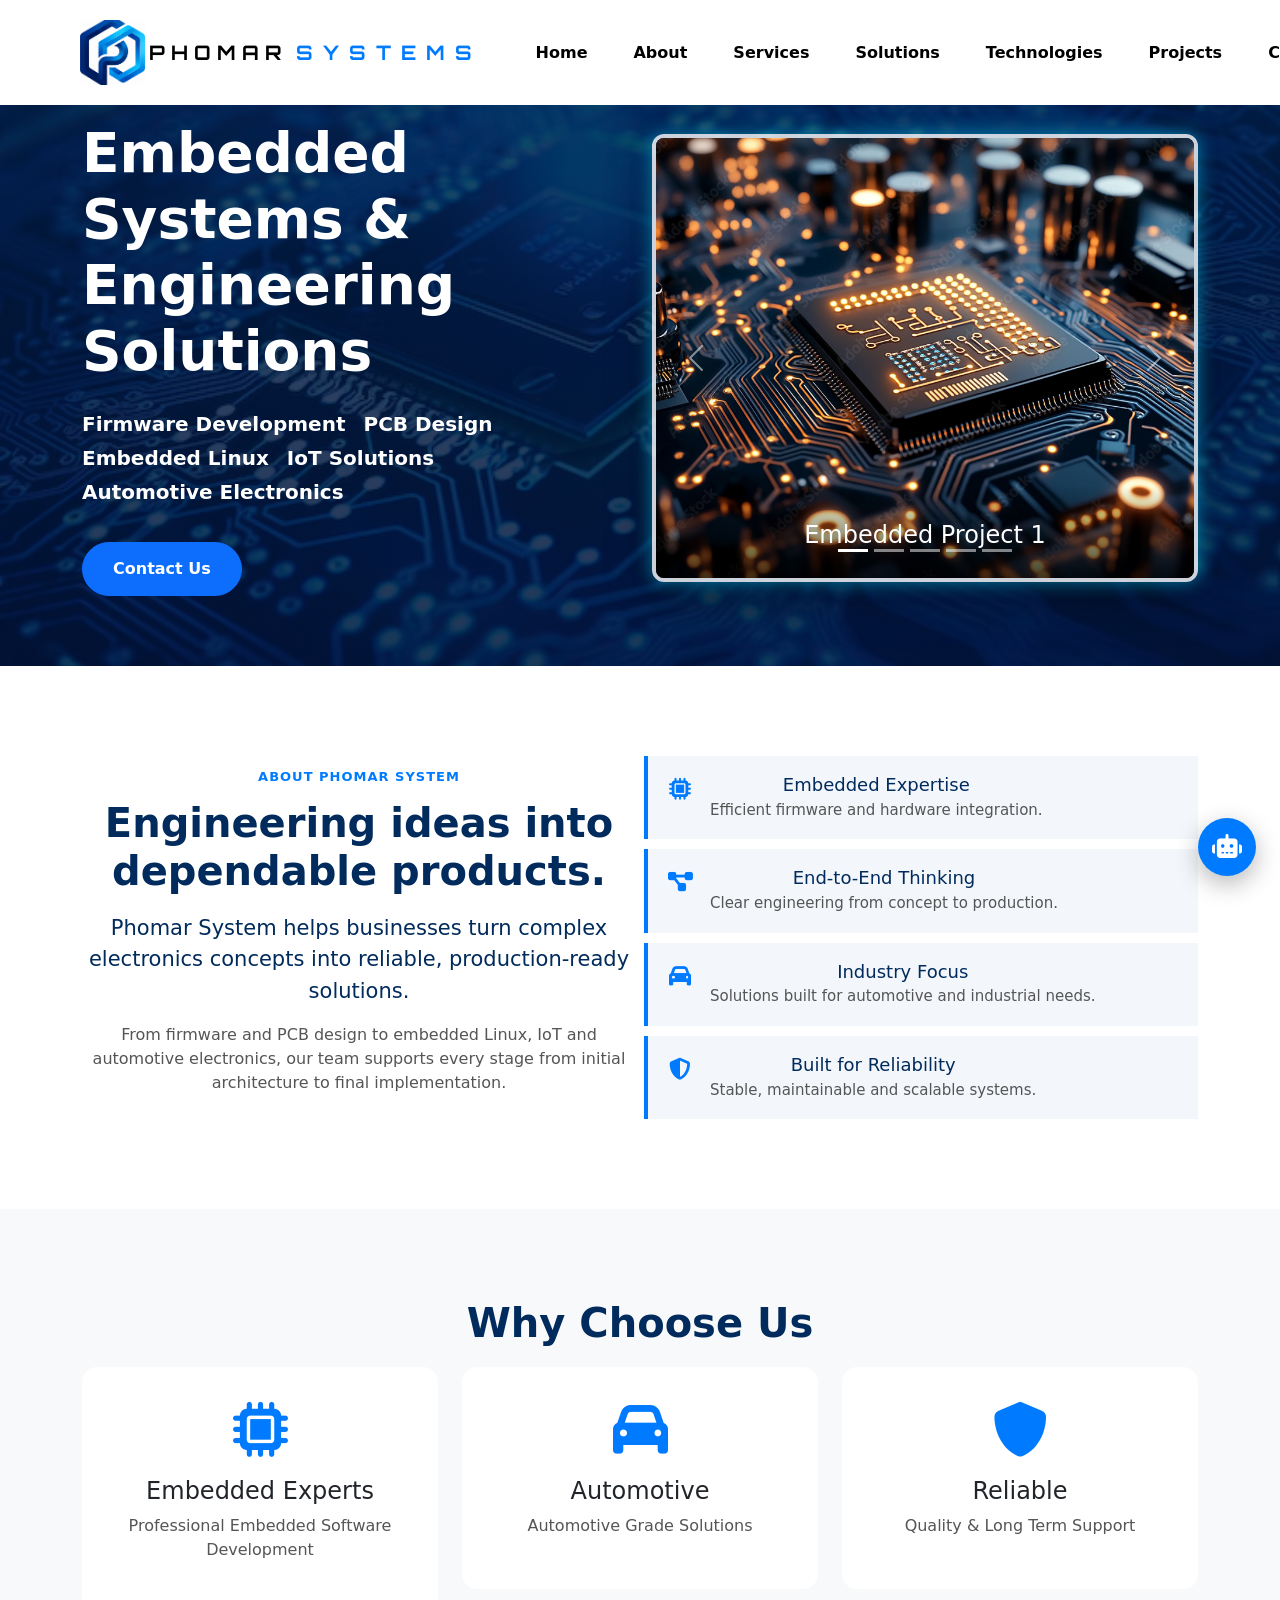
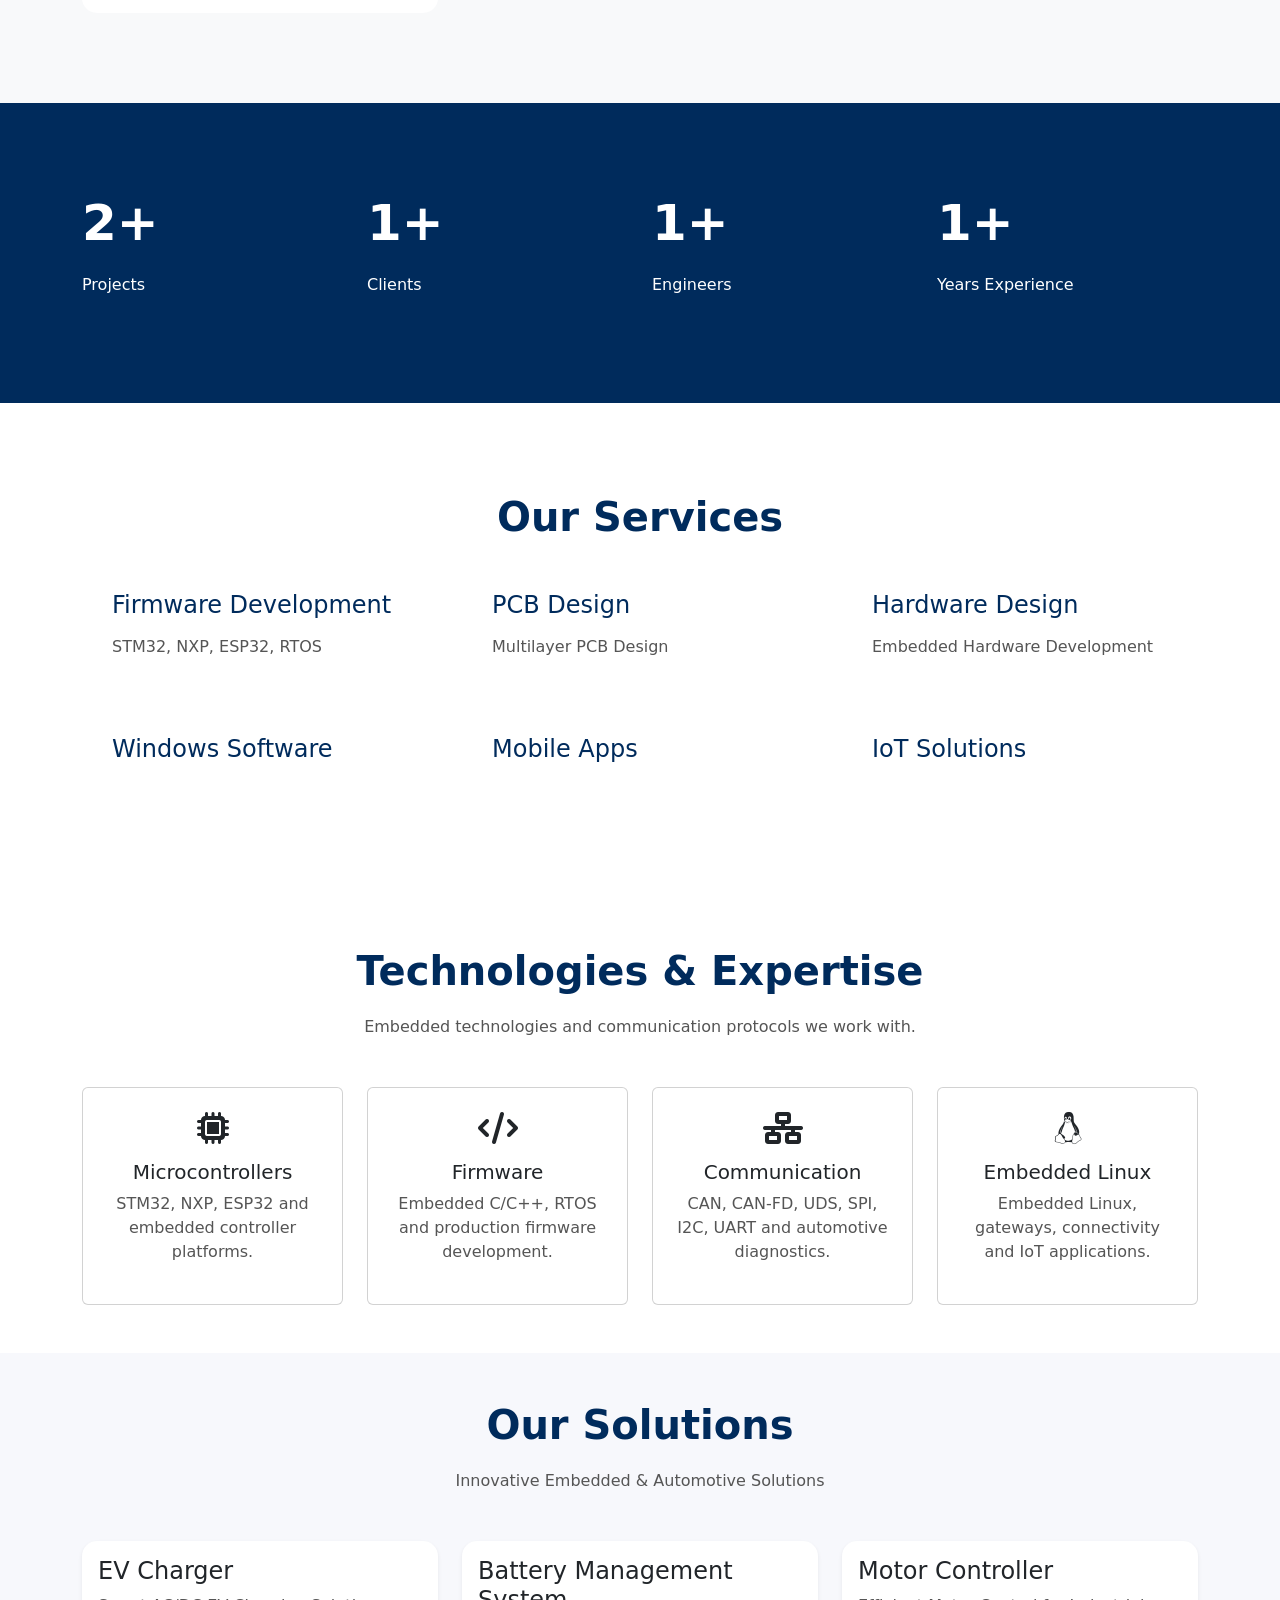
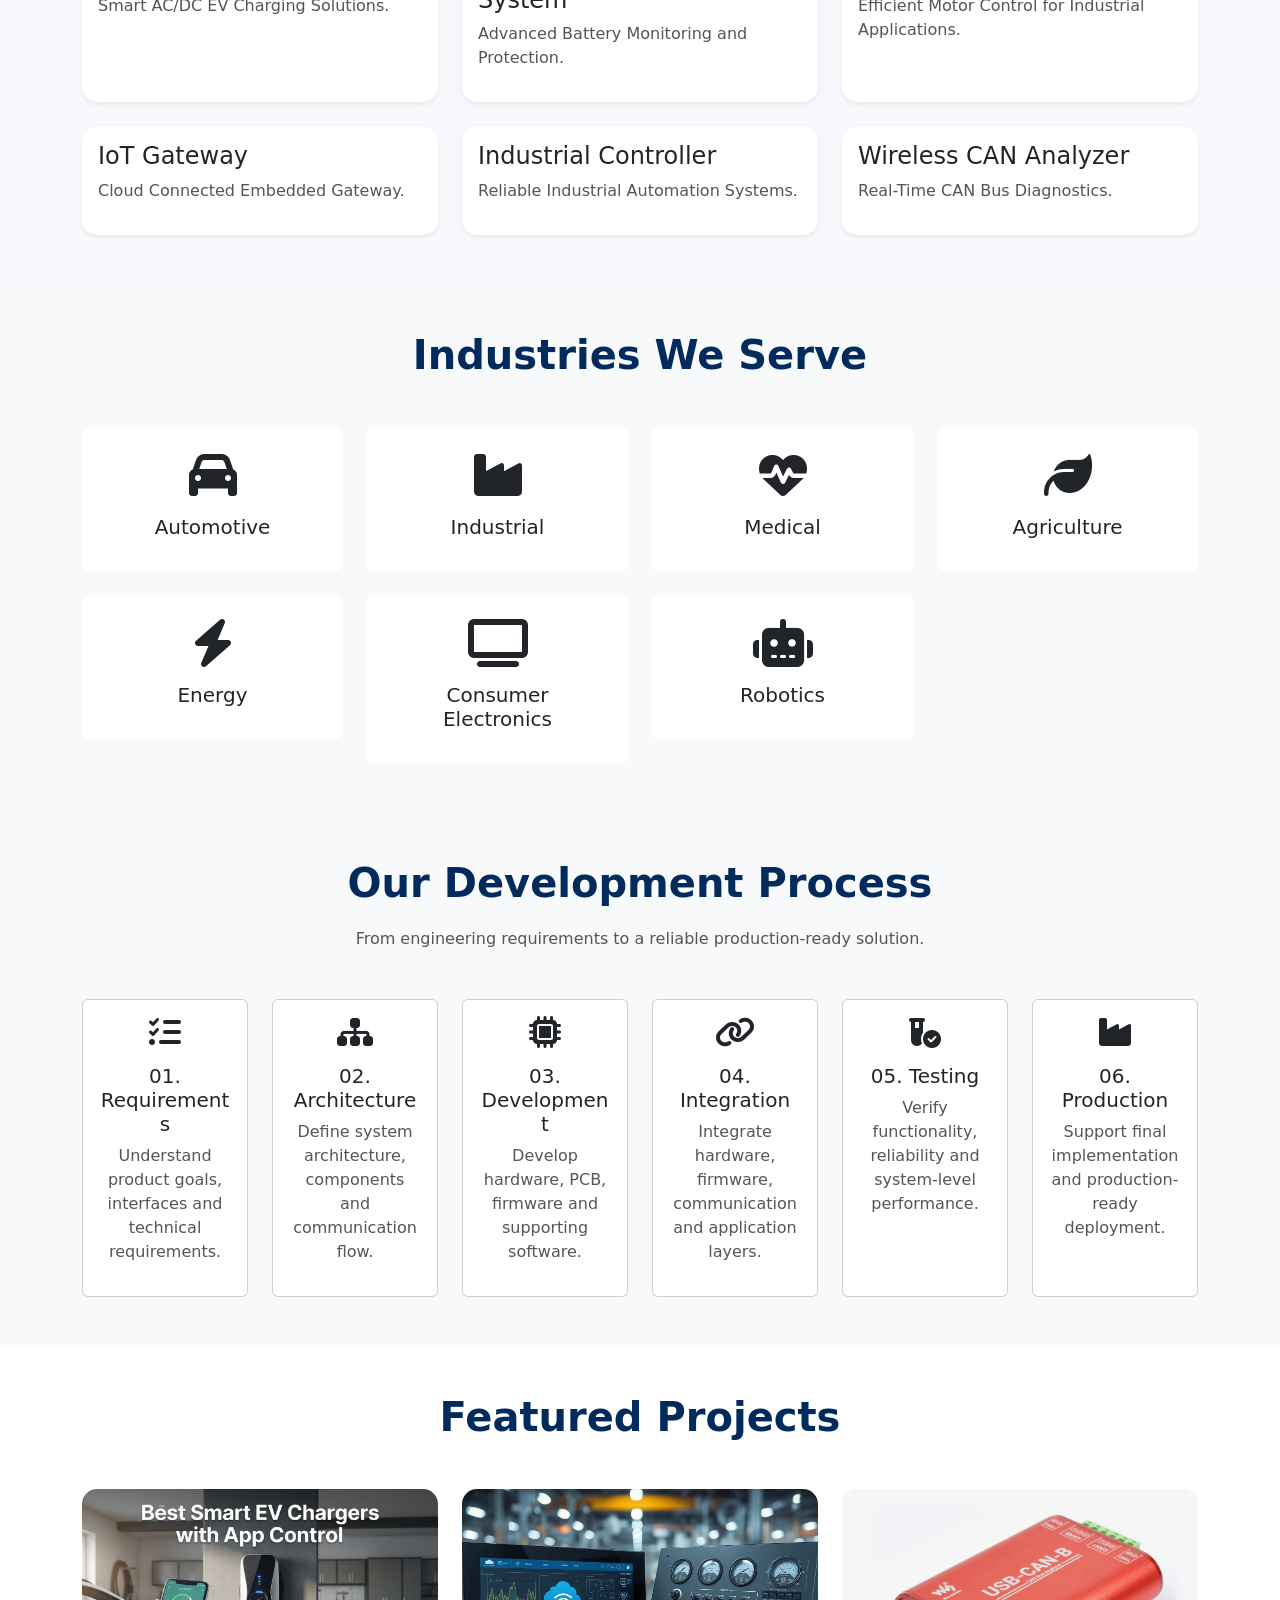
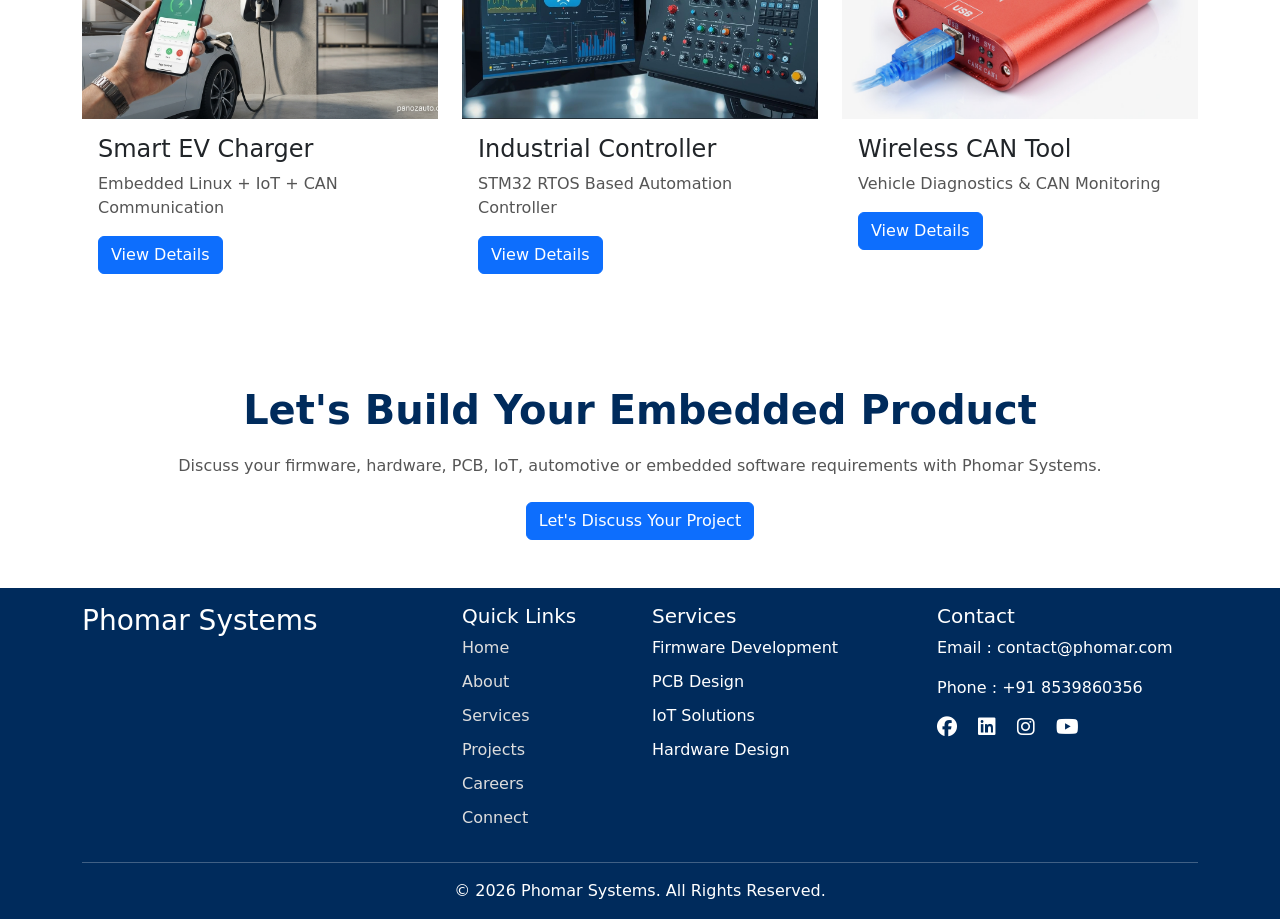
==== commit e7630e59: "Update index.html" ====
--- a/index.html
+++ b/index.html
@@ -10,6 +10,9 @@
     <link rel="preload" as="image" href="background.avif">
     <link rel="stylesheet" href="style.css">
     <meta name="theme-color" content="#0f172a">
+    <meta name="description" content="Phomar Systems provides embedded systems, firmware, PCB, hardware, IoT, automotive electronics and embedded software engineering solutions.">
+    <meta name="keywords" content="embedded systems, firmware development, PCB design, embedded Linux, IoT, automotive electronics, CAN, UDS, STM32, NXP, ESP32">
+    <meta name="author" content="Phomar Systems">
 
     <link rel="preconnect" href="https://fonts.googleapis.com">
     <link rel="preconnect" href="https://fonts.gstatic.com" crossorigin>
@@ -52,6 +55,7 @@
           <li class="nav-item"><a class="nav-link" href="#about">About</a></li>
           <li class="nav-item"><a class="nav-link" href="#services">Services</a></li>
           <li class="nav-item"><a class="nav-link" href="#solutions">Solutions</a></li>
+           <li class="nav-item"><a class="nav-link" href="#technologies">Technologies</a></li>
           <li class="nav-item"><a class="nav-link" href="#projects">Projects</a></li>
           <li class="nav-item"><a class="nav-link" href="#careers">Careers</a></li>
           <li class="nav-item"><a href="connect.html" class="nav-link">Connect</a></li>
@@ -73,13 +77,18 @@
               </a>
            </li>
            <li>
-              <a class="dropdown-item text-black" href="inductance_calculator.html">
-                 Inductance Calculator
+              <a class="dropdown-item text-black" href="resistance_calculator.html">
+                 Resistance Calculator
               </a>
            </li>
             <li>
-              <a class="dropdown-item text-black" href="resistance_calculator.html">
-                 Resistance Calculator
+              <a class="dropdown-item text-black" href="capacitor_calculator.html">
+                 Capacitor Calculator
+              </a>
+           </li>
+            <li>
+              <a class="dropdown-item text-black" href="inductance_calculator.html">
+                 Inductance Calculator
               </a>
            </li>
          </ul>
@@ -119,17 +128,9 @@
 <span>Automotive Electronics</span>
 </div>
 
-<a href="#" class="btn btn-primary">
+<a href="connect.html" class="btn btn-primary">
 Contact Us
 </a>
-
-<button type="button" id="quoteButton" class="btn btn-outline-light" aria-expanded="false">
-Get Quote
-</button>
-
-<p id="quoteMessage" class="quote-message" hidden>
-Tell us about your embedded product, and we will prepare a tailored project estimate for you.
-</p>
 
 </div>
 
@@ -465,6 +466,52 @@
 
 </section>
 
+
+<!-- ================= TECHNOLOGIES & EXPERTISE ================= -->
+
+<section id="technologies" class="py-5">
+    <div class="container">
+        <div class="text-center mb-5">
+            <h2>Technologies & Expertise</h2>
+            <p>Embedded technologies and communication protocols we work with.</p>
+        </div>
+
+        <div class="row g-4 text-center">
+            <div class="col-md-3 col-6">
+                <div class="card h-100 p-4">
+                    <i class="fa-solid fa-microchip fa-2x mb-3"></i>
+                    <h5>Microcontrollers</h5>
+                    <p>STM32, NXP, ESP32 and embedded controller platforms.</p>
+                </div>
+            </div>
+
+            <div class="col-md-3 col-6">
+                <div class="card h-100 p-4">
+                    <i class="fa-solid fa-code fa-2x mb-3"></i>
+                    <h5>Firmware</h5>
+                    <p>Embedded C/C++, RTOS and production firmware development.</p>
+                </div>
+            </div>
+
+            <div class="col-md-3 col-6">
+                <div class="card h-100 p-4">
+                    <i class="fa-solid fa-network-wired fa-2x mb-3"></i>
+                    <h5>Communication</h5>
+                    <p>CAN, CAN-FD, UDS, SPI, I2C, UART and automotive diagnostics.</p>
+                </div>
+            </div>
+
+            <div class="col-md-3 col-6">
+                <div class="card h-100 p-4">
+                    <i class="fa-brands fa-linux fa-2x mb-3"></i>
+                    <h5>Embedded Linux</h5>
+                    <p>Embedded Linux, gateways, connectivity and IoT applications.</p>
+                </div>
+            </div>
+        </div>
+    </div>
+</section>
+
 <!-- ================= SOLUTIONS ================= -->
 
 <section id="solutions" class="py-5">
@@ -610,6 +657,68 @@
 
 </section>
 
+
+<!-- ================= DEVELOPMENT PROCESS ================= -->
+
+<section id="process" class="py-5 bg-light">
+    <div class="container">
+        <div class="text-center mb-5">
+            <h2>Our Development Process</h2>
+            <p>From engineering requirements to a reliable production-ready solution.</p>
+        </div>
+
+        <div class="row g-4 text-center">
+            <div class="col-md-4 col-lg-2">
+                <div class="card h-100 p-3">
+                    <i class="fa-solid fa-list-check fa-2x mb-3"></i>
+                    <h5>01. Requirements</h5>
+                    <p>Understand product goals, interfaces and technical requirements.</p>
+                </div>
+            </div>
+
+            <div class="col-md-4 col-lg-2">
+                <div class="card h-100 p-3">
+                    <i class="fa-solid fa-sitemap fa-2x mb-3"></i>
+                    <h5>02. Architecture</h5>
+                    <p>Define system architecture, components and communication flow.</p>
+                </div>
+            </div>
+
+            <div class="col-md-4 col-lg-2">
+                <div class="card h-100 p-3">
+                    <i class="fa-solid fa-microchip fa-2x mb-3"></i>
+                    <h5>03. Development</h5>
+                    <p>Develop hardware, PCB, firmware and supporting software.</p>
+                </div>
+            </div>
+
+            <div class="col-md-4 col-lg-2">
+                <div class="card h-100 p-3">
+                    <i class="fa-solid fa-link fa-2x mb-3"></i>
+                    <h5>04. Integration</h5>
+                    <p>Integrate hardware, firmware, communication and application layers.</p>
+                </div>
+            </div>
+
+            <div class="col-md-4 col-lg-2">
+                <div class="card h-100 p-3">
+                    <i class="fa-solid fa-vial-circle-check fa-2x mb-3"></i>
+                    <h5>05. Testing</h5>
+                    <p>Verify functionality, reliability and system-level performance.</p>
+                </div>
+            </div>
+
+            <div class="col-md-4 col-lg-2">
+                <div class="card h-100 p-3">
+                    <i class="fa-solid fa-industry fa-2x mb-3"></i>
+                    <h5>06. Production</h5>
+                    <p>Support final implementation and production-ready deployment.</p>
+                </div>
+            </div>
+        </div>
+    </div>
+</section>
+
 <!-- ================= PROJECTS ================= -->
 
 <section id="projects" class="py-5">
@@ -628,7 +737,7 @@
 
 <div class="card">
 
-<img src="Best-Smart.jpeg" class="card-img-top">
+<img src="Best-Smart.jpeg" class="card-img-top" alt="Smart EV Charger project">
 
 <div class="card-body">
 
@@ -636,7 +745,7 @@
 
 <p>Embedded Linux + IoT + CAN Communication</p>
 
-<a href="#" class="btn btn-primary">View Details</a>
+<a href="projects.html" class="btn btn-primary">View Details</a>
 
 </div>
 
@@ -648,7 +757,7 @@
 
 <div class="card">
 
-<img src="IoT-control.webp" class="card-img-top">
+<img src="IoT-control.webp" class="card-img-top" alt="Industrial Controller project">
 
 <div class="card-body">
 
@@ -656,7 +765,7 @@
 
 <p>STM32 RTOS Based Automation Controller</p>
 
-<a href="#" class="btn btn-primary">View Details</a>
+<a href="projects.html" class="btn btn-primary">View Details</a>
 
 </div>
 
@@ -668,7 +777,7 @@
 
 <div class="card">
 
-<img src="USB-CAN-B-details-1.jpg" class="card-img-top">
+<img src="USB-CAN-B-details-1.jpg" class="card-img-top" alt="Wireless CAN Analyzer project">
 
 <div class="card-body">
 
@@ -676,18 +785,31 @@
 
 <p>Vehicle Diagnostics & CAN Monitoring</p>
 
-<a href="#" class="btn btn-primary">View Details</a>
-
-</div>
-
-</div>
-
-</div>
-
-</div>
-
-</div>
-
+<a href="projects.html" class="btn btn-primary">View Details</a>
+
+</div>
+
+</div>
+
+</div>
+
+</div>
+
+</div>
+
+</section>
+
+
+<!-- ================= PROJECT CTA ================= -->
+
+<section id="contact-cta" class="py-5">
+    <div class="container text-center">
+        <h2>Let's Build Your Embedded Product</h2>
+        <p class="mb-4">
+            Discuss your firmware, hardware, PCB, IoT, automotive or embedded software requirements with Phomar Systems.
+        </p>
+        <a href="connect.html" class="btn btn-primary">Let's Discuss Your Project</a>
+    </div>
 </section>
 
 <!-- ================= FOOTER ================= -->
@@ -710,10 +832,12 @@
 
 <ul class="list-unstyled">
 
-<li><a href="#">Home</a></li>
-<li><a href="#">About</a></li>
-<li><a href="#">Services</a></li>
-<li><a href="#">Projects</a></li>
+<li><a href="#home">Home</a></li>
+<li><a href="#about">About</a></li>
+<li><a href="#services">Services</a></li>
+<li><a href="#projects">Projects</a></li>
+<li><a href="#careers">Careers</a></li>
+<li><a href="connect.html">Connect</a></li>
 
 </ul>
 
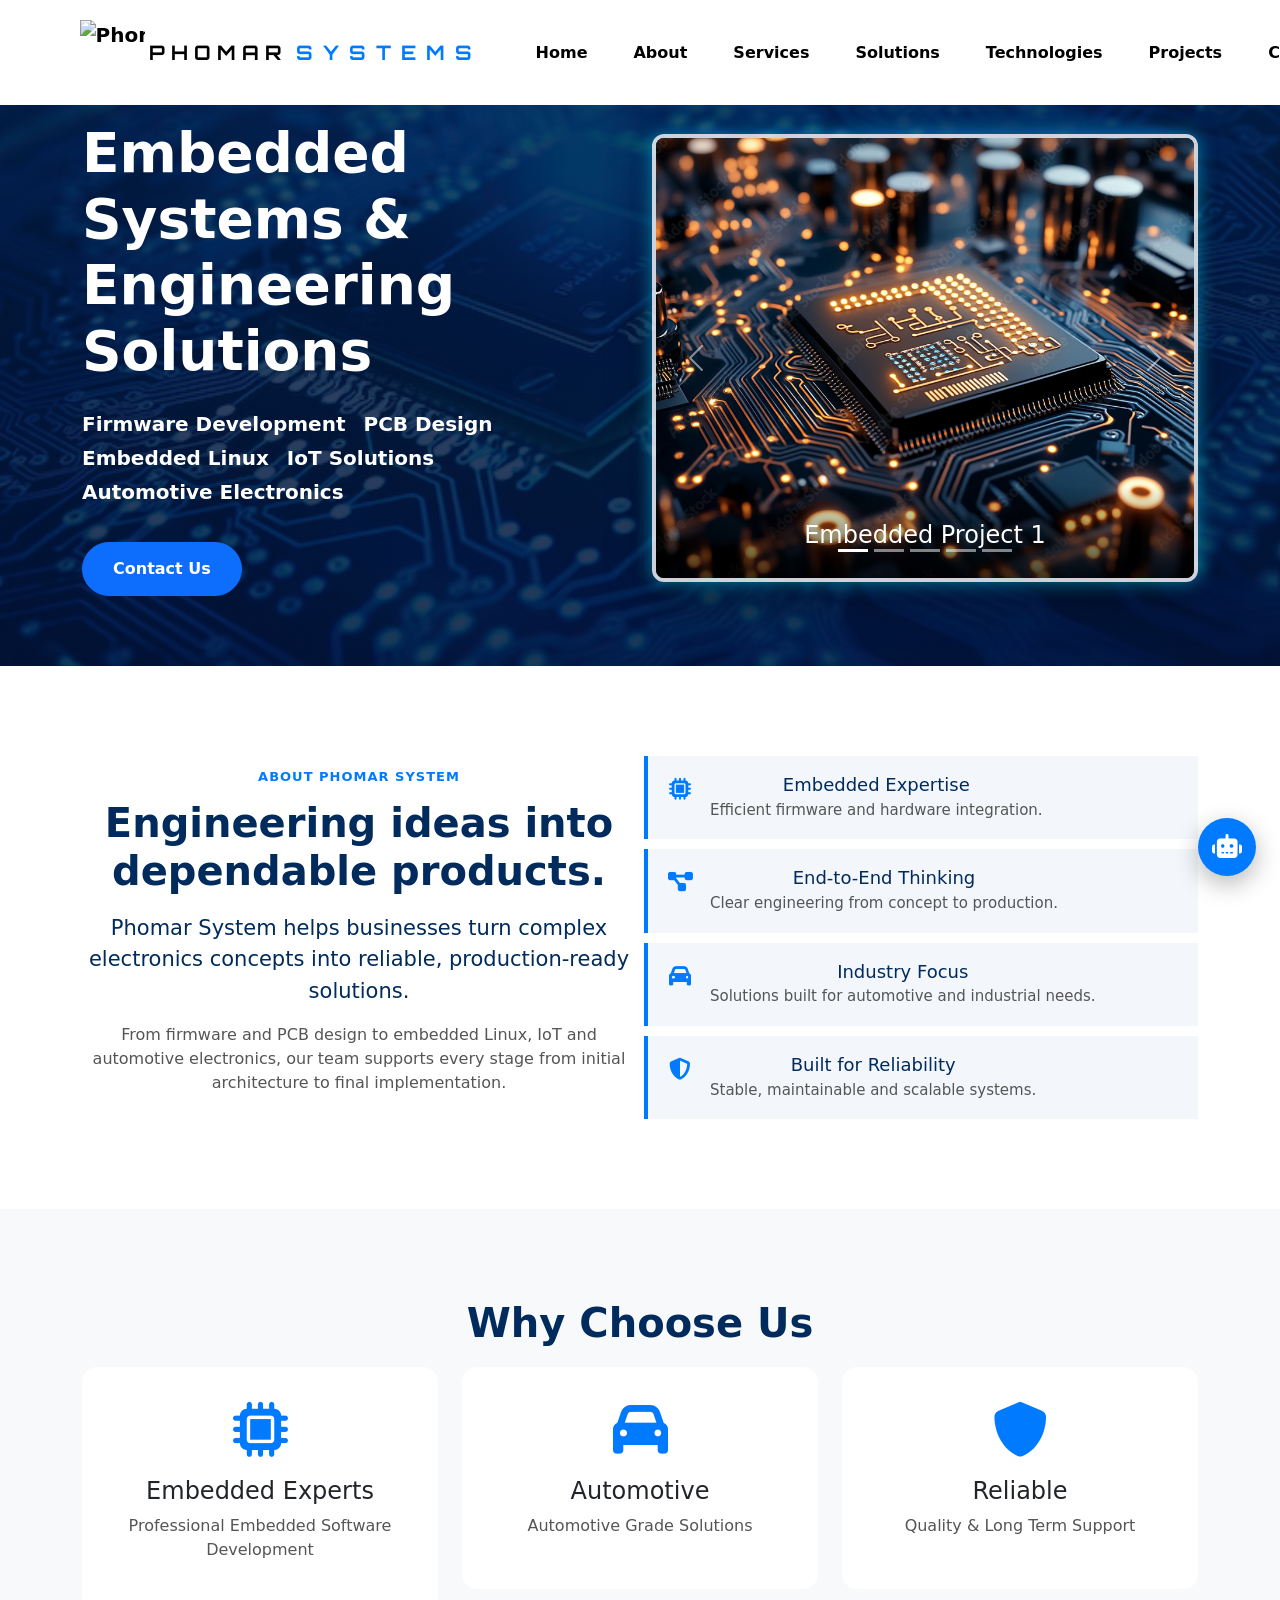
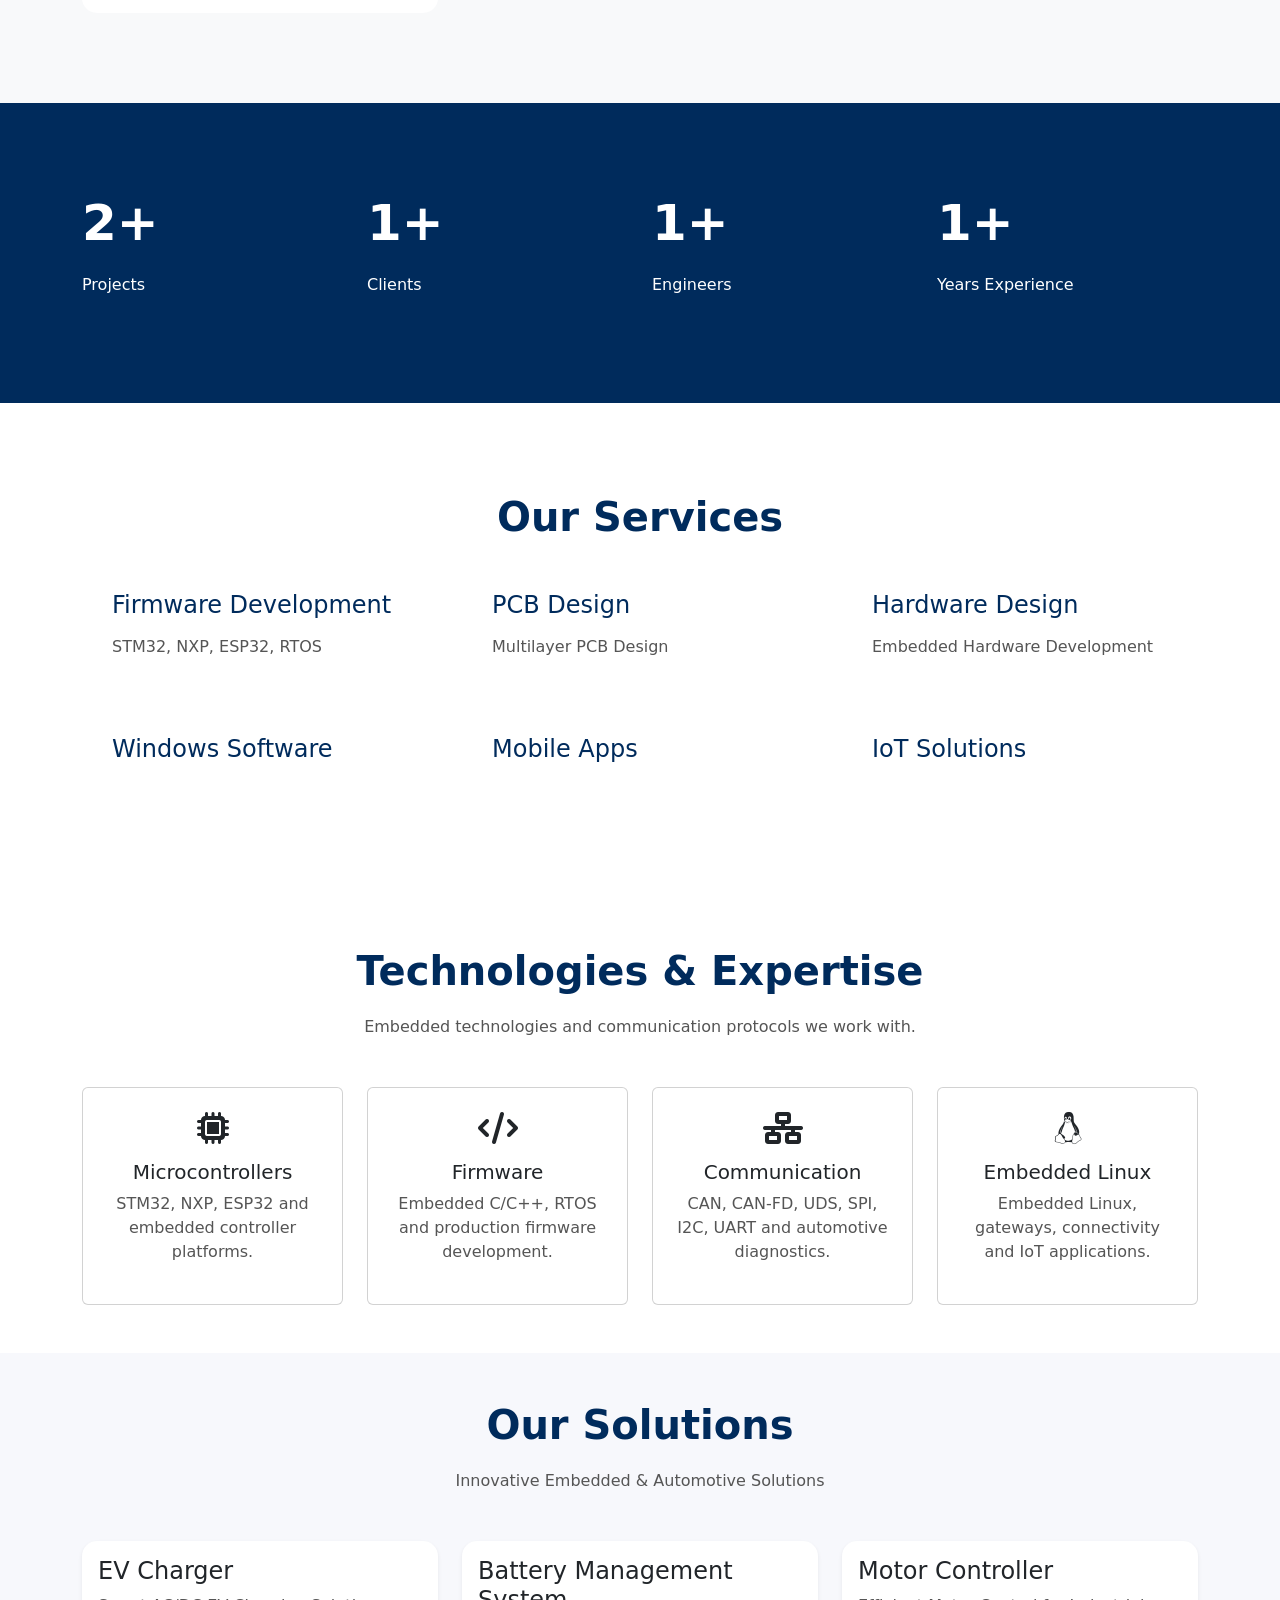
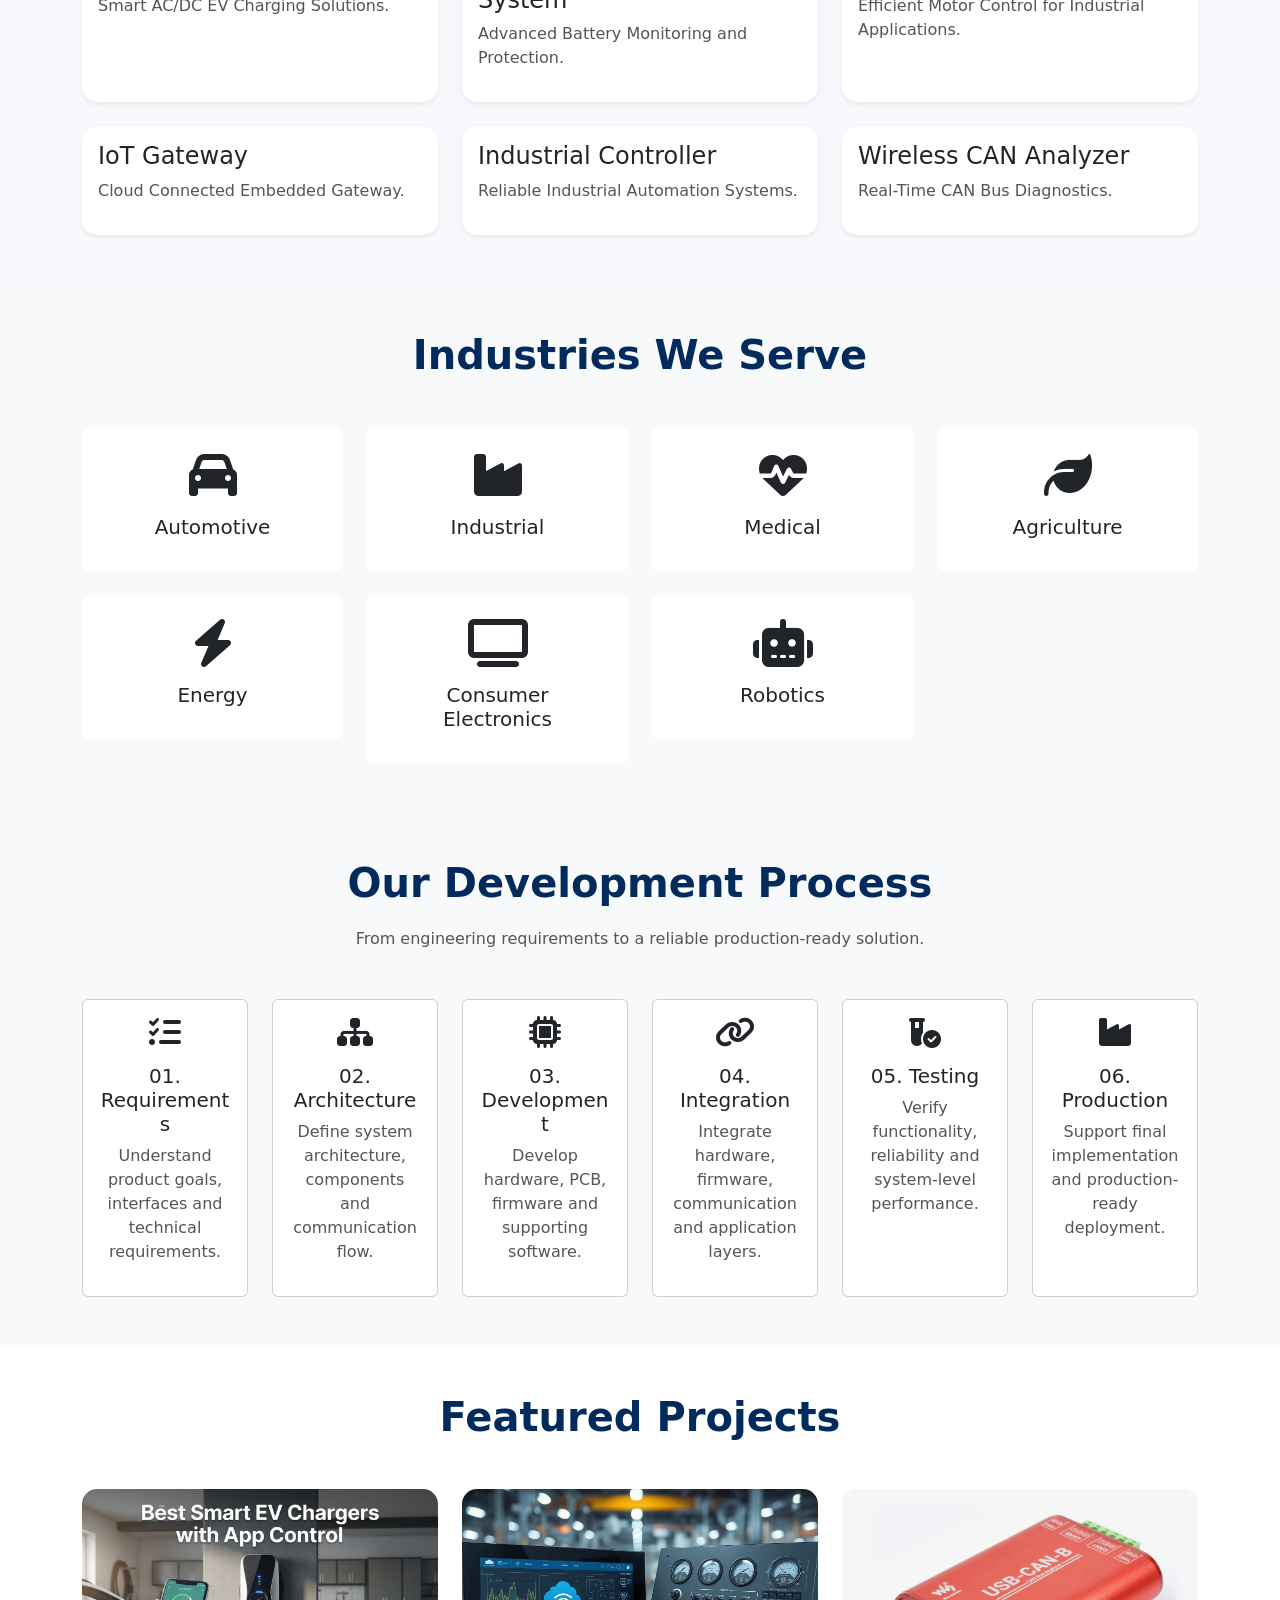
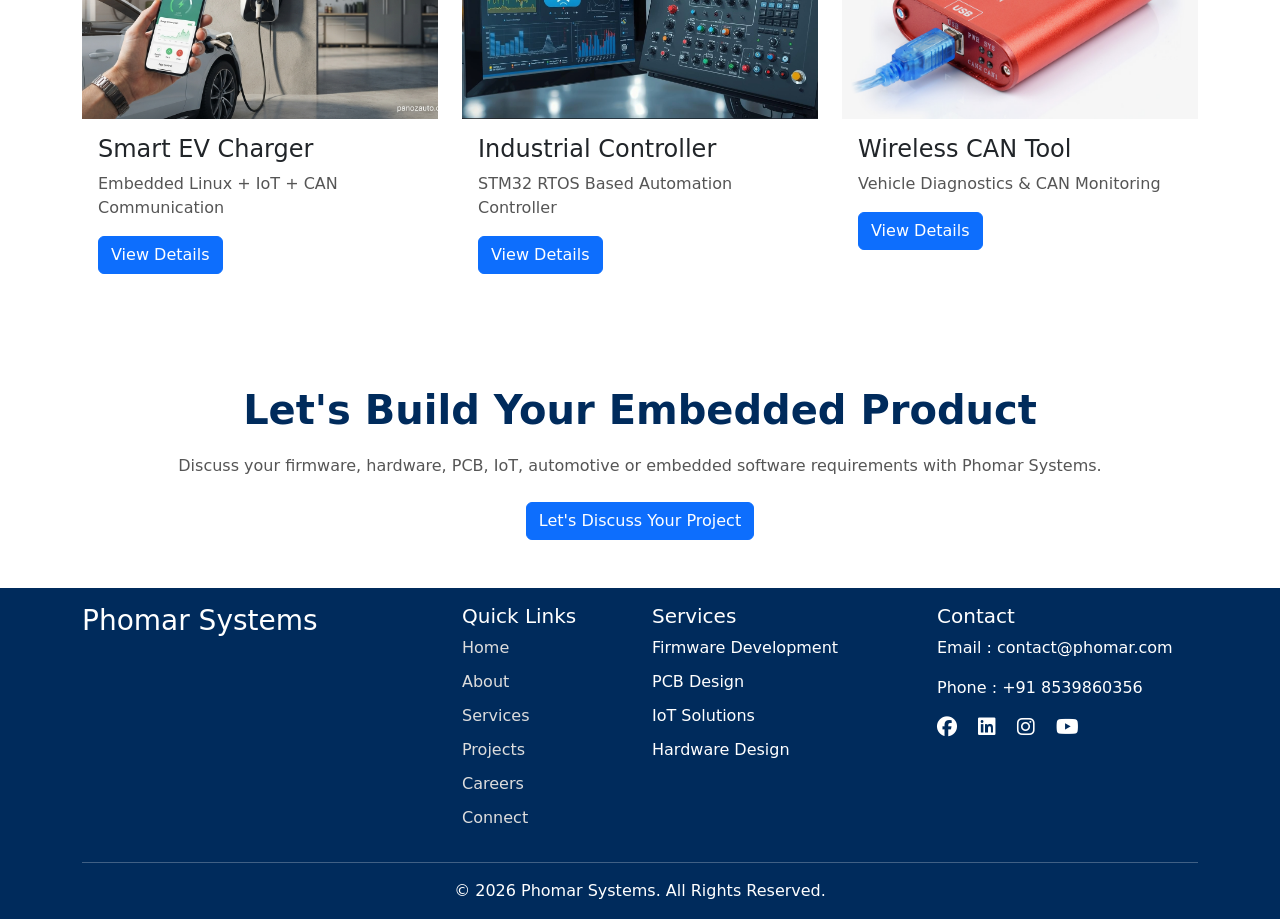
==== commit 02e475f0: "Update index.html" ====
--- a/index.html
+++ b/index.html
@@ -6,7 +6,7 @@
     <meta name="viewport" content="width=device-width, initial-scale=1.0">
     <title>Phomar Systems | Embedded Engineering Solutions</title>
 
-    <link rel="icon" type="image/png" href="logo1.png">
+    <link rel="icon" type="image/png" href="logo.png">
     <link rel="preload" as="image" href="background.avif">
     <link rel="stylesheet" href="style.css">
     <meta name="theme-color" content="#0f172a">
@@ -36,7 +36,7 @@
 
       <!-- Logo -->
       <a class="navbar-brand" href="#home">
-        <img src="logo1.png" alt="Phomar Logo" class="logo-img">
+        <img src="logo.png" alt="Phomar Logo" class="logo-img">
         <span class="brand-name">
           <span class="brand-phomar">PHOMAR</span>
           <span class="brand-system-row"><span class="brand-system">SYSTEMS</span></span>
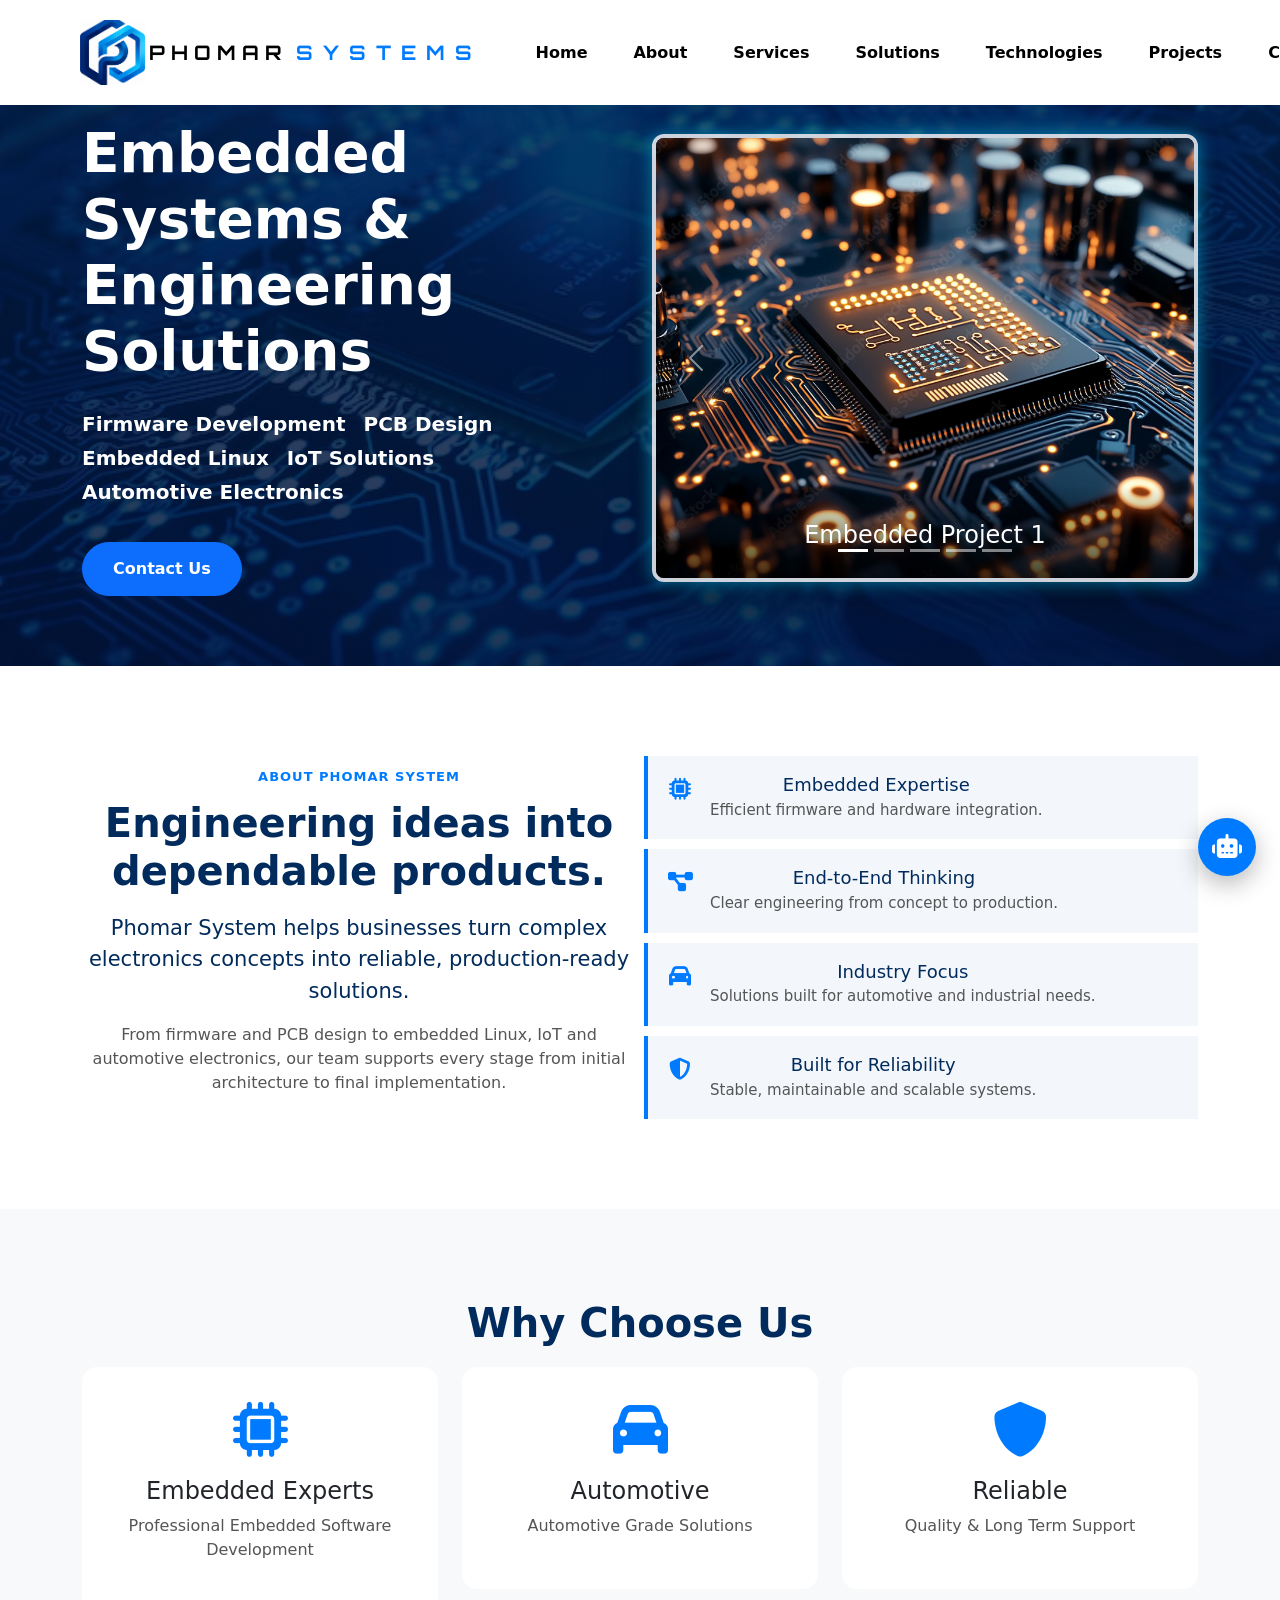
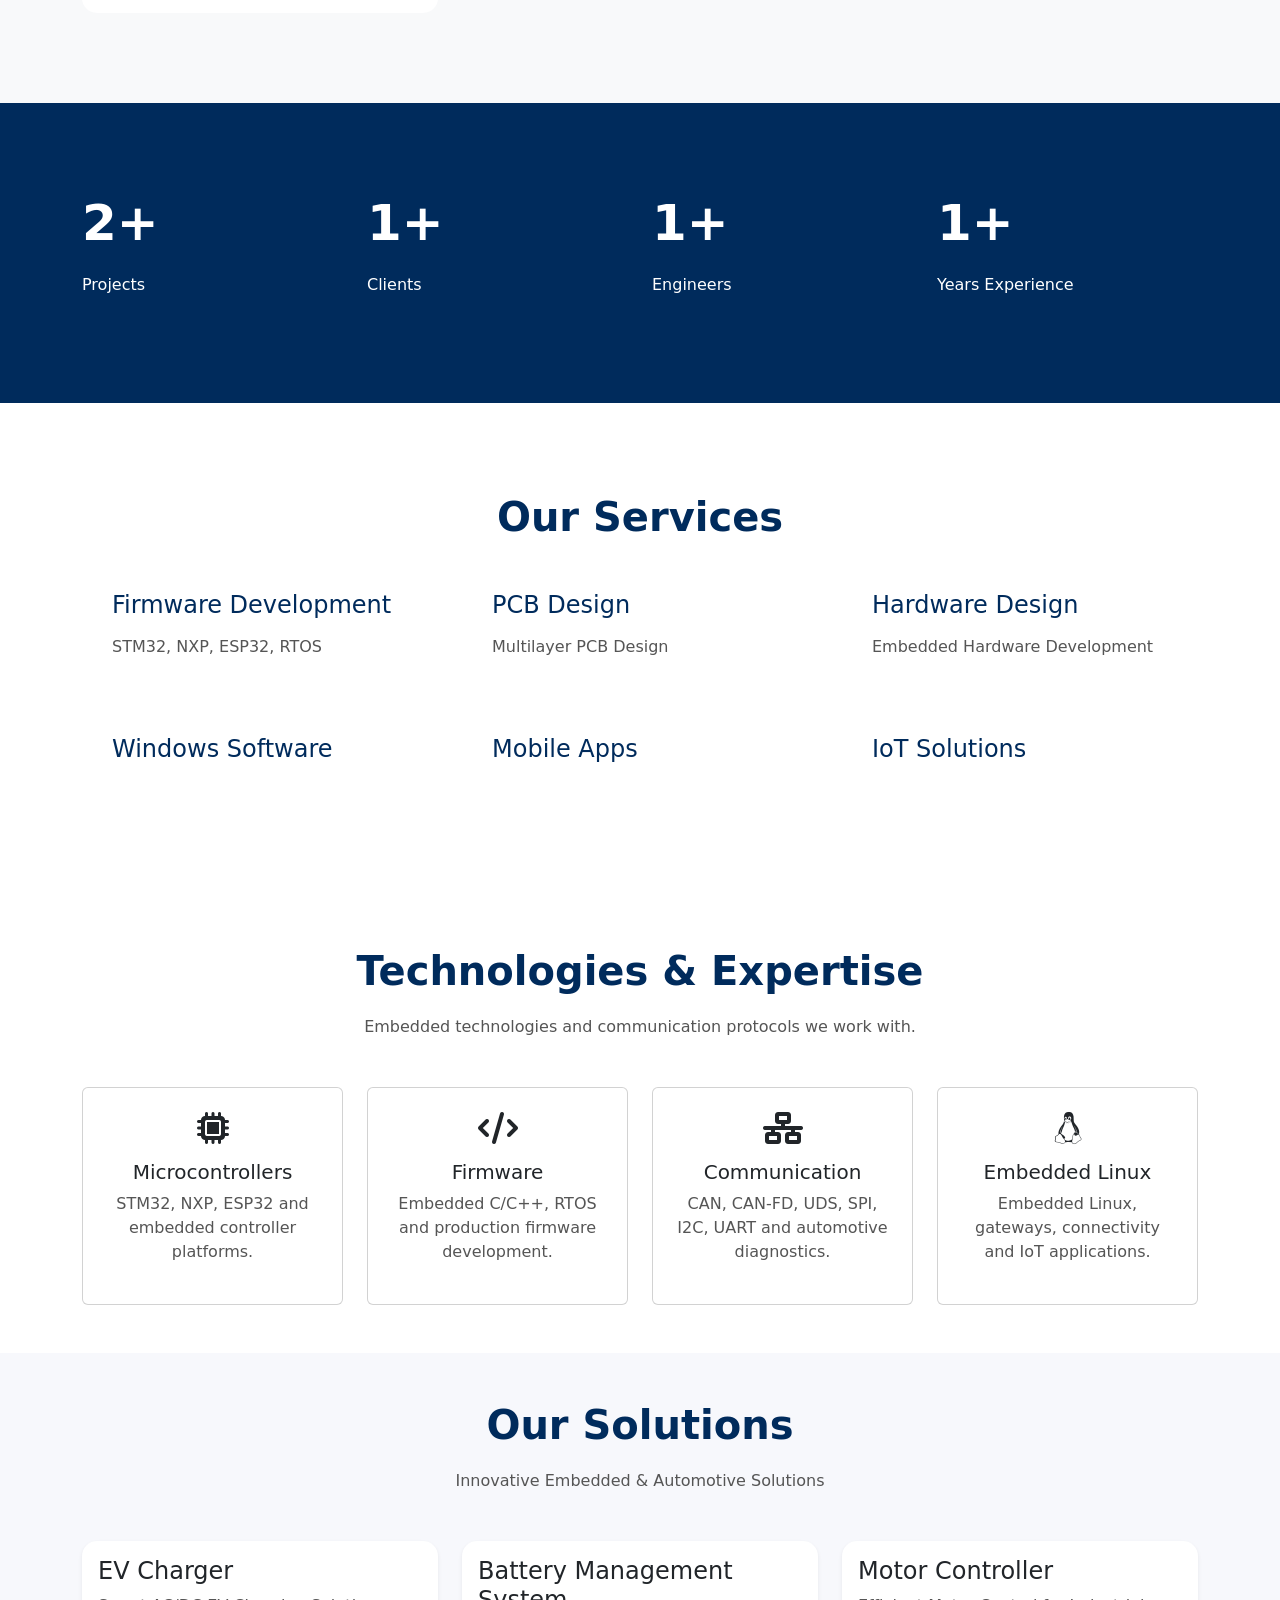
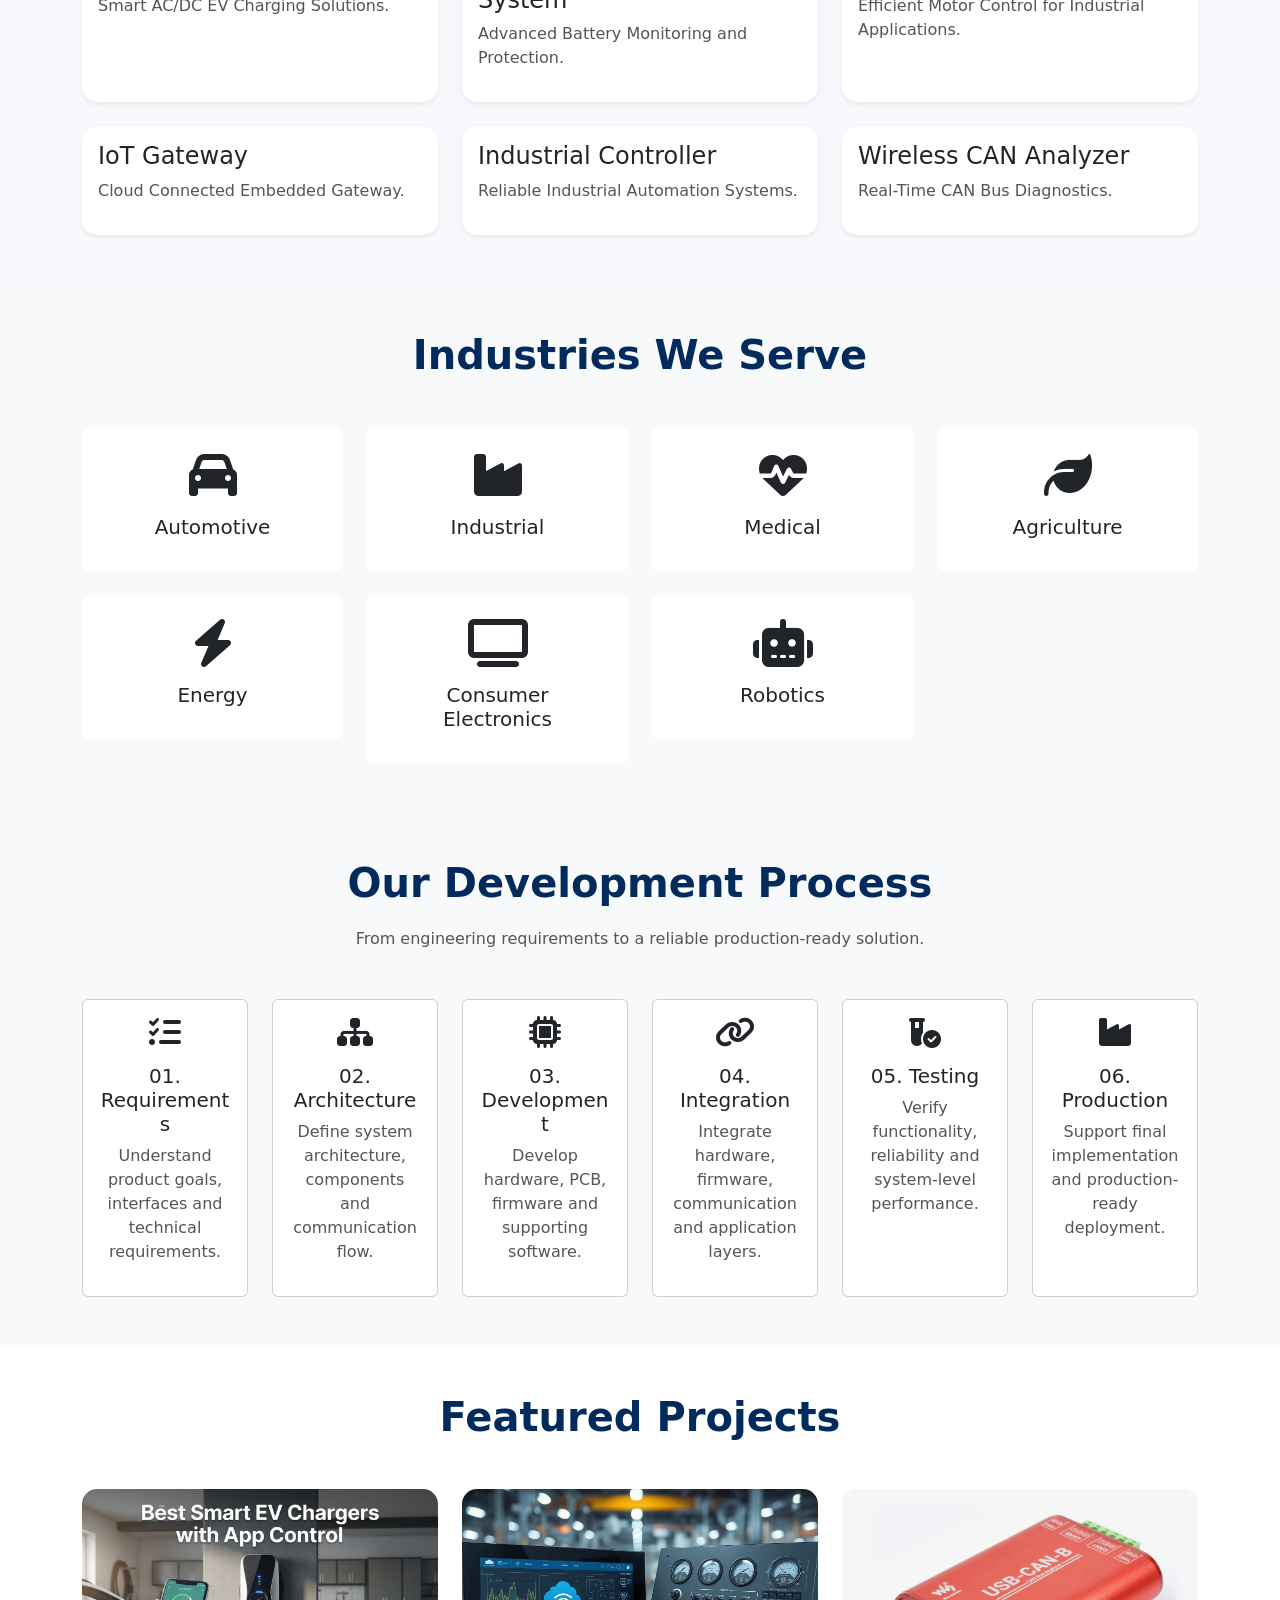
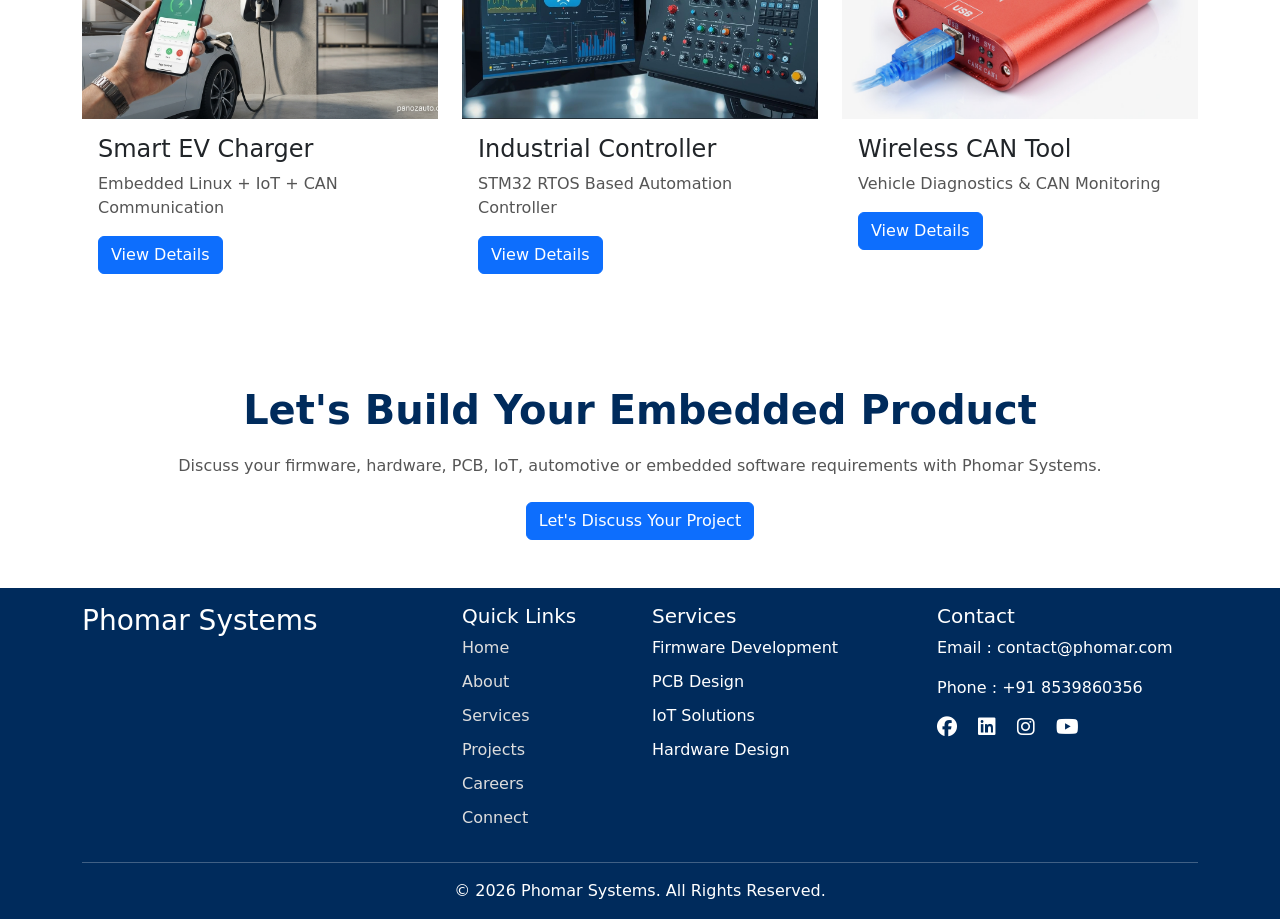
==== commit 2683fe1c: "Update index.html" ====
--- a/index.html
+++ b/index.html
@@ -6,7 +6,7 @@
     <meta name="viewport" content="width=device-width, initial-scale=1.0">
     <title>Phomar Systems | Embedded Engineering Solutions</title>
 
-    <link rel="icon" type="image/png" href="logo.png">
+    <link rel="icon" type="image/png" href="logo1.png">
     <link rel="preload" as="image" href="background.avif">
     <link rel="stylesheet" href="style.css">
     <meta name="theme-color" content="#0f172a">
@@ -36,7 +36,7 @@
 
       <!-- Logo -->
       <a class="navbar-brand" href="#home">
-        <img src="logo.png" alt="Phomar Logo" class="logo-img">
+        <img src="logo1.png" alt="Phomar Logo" class="logo-img">
         <span class="brand-name">
           <span class="brand-phomar">PHOMAR</span>
           <span class="brand-system-row"><span class="brand-system">SYSTEMS</span></span>
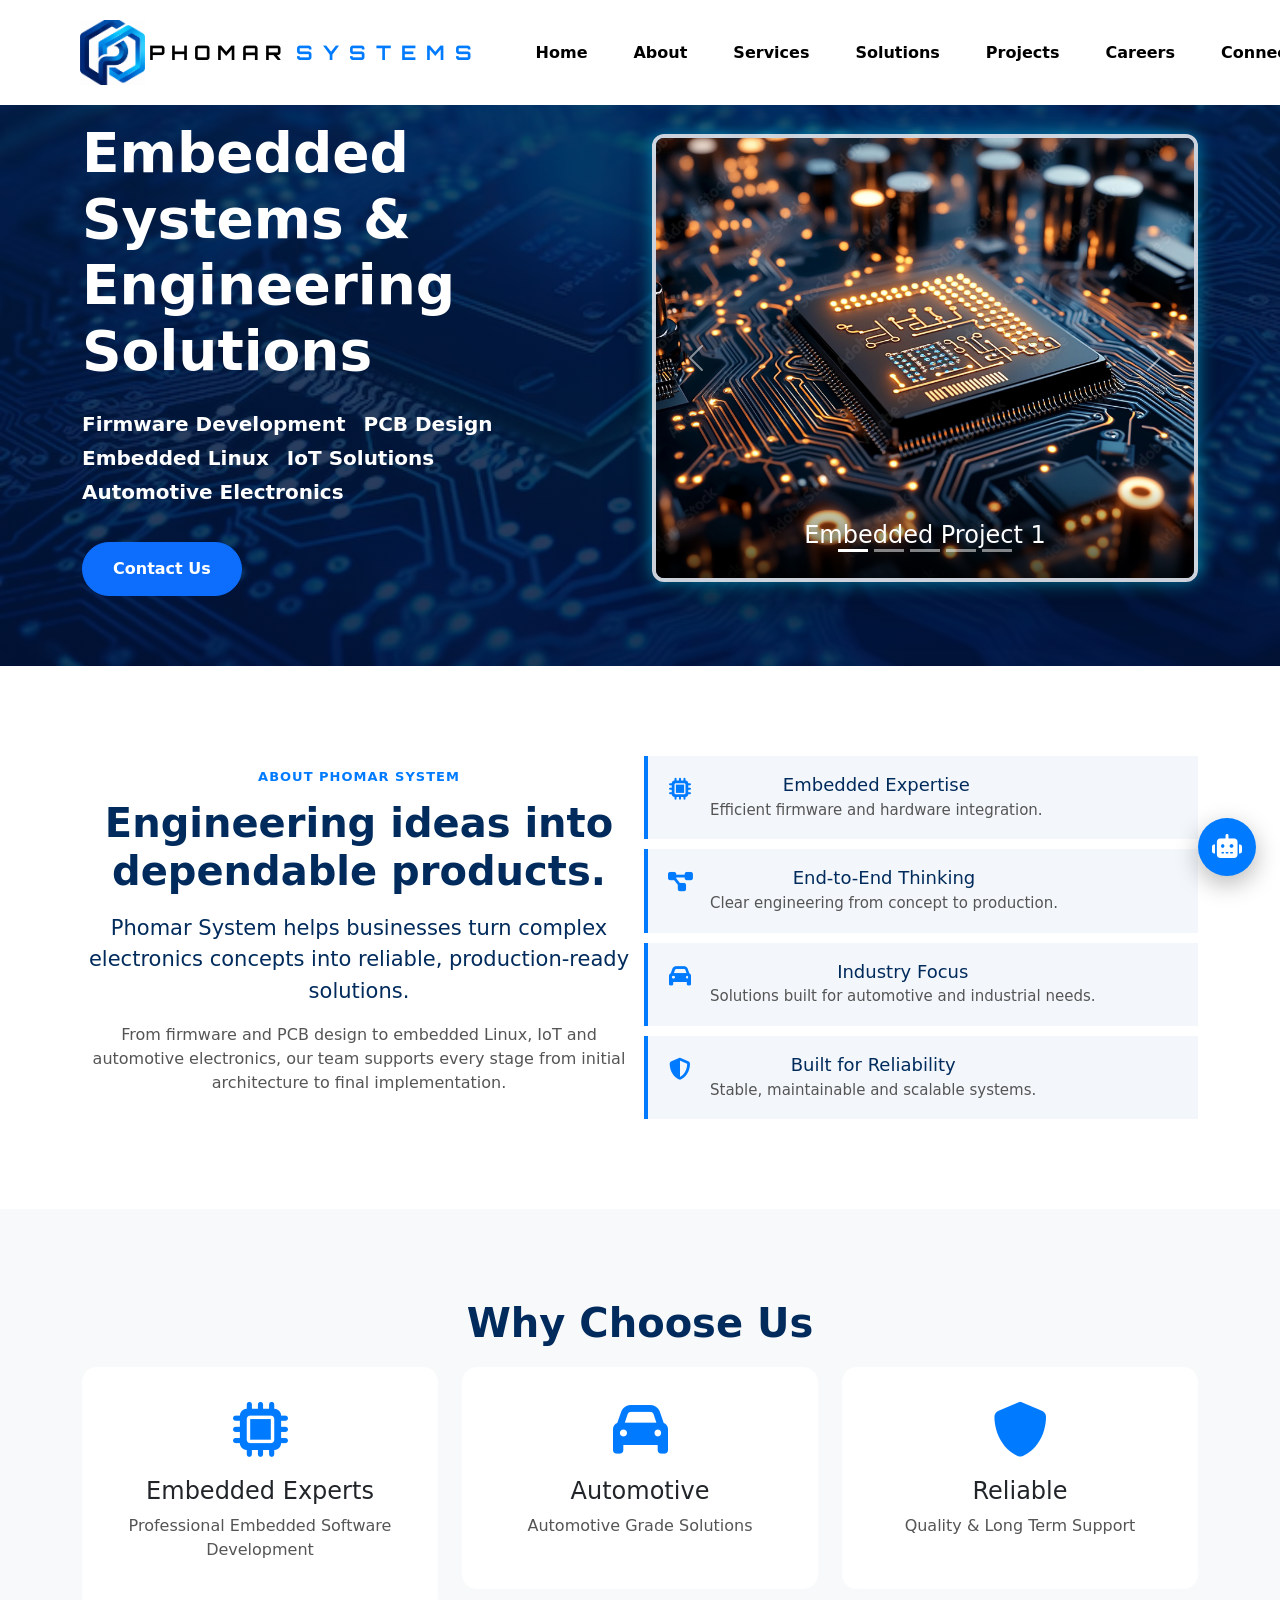
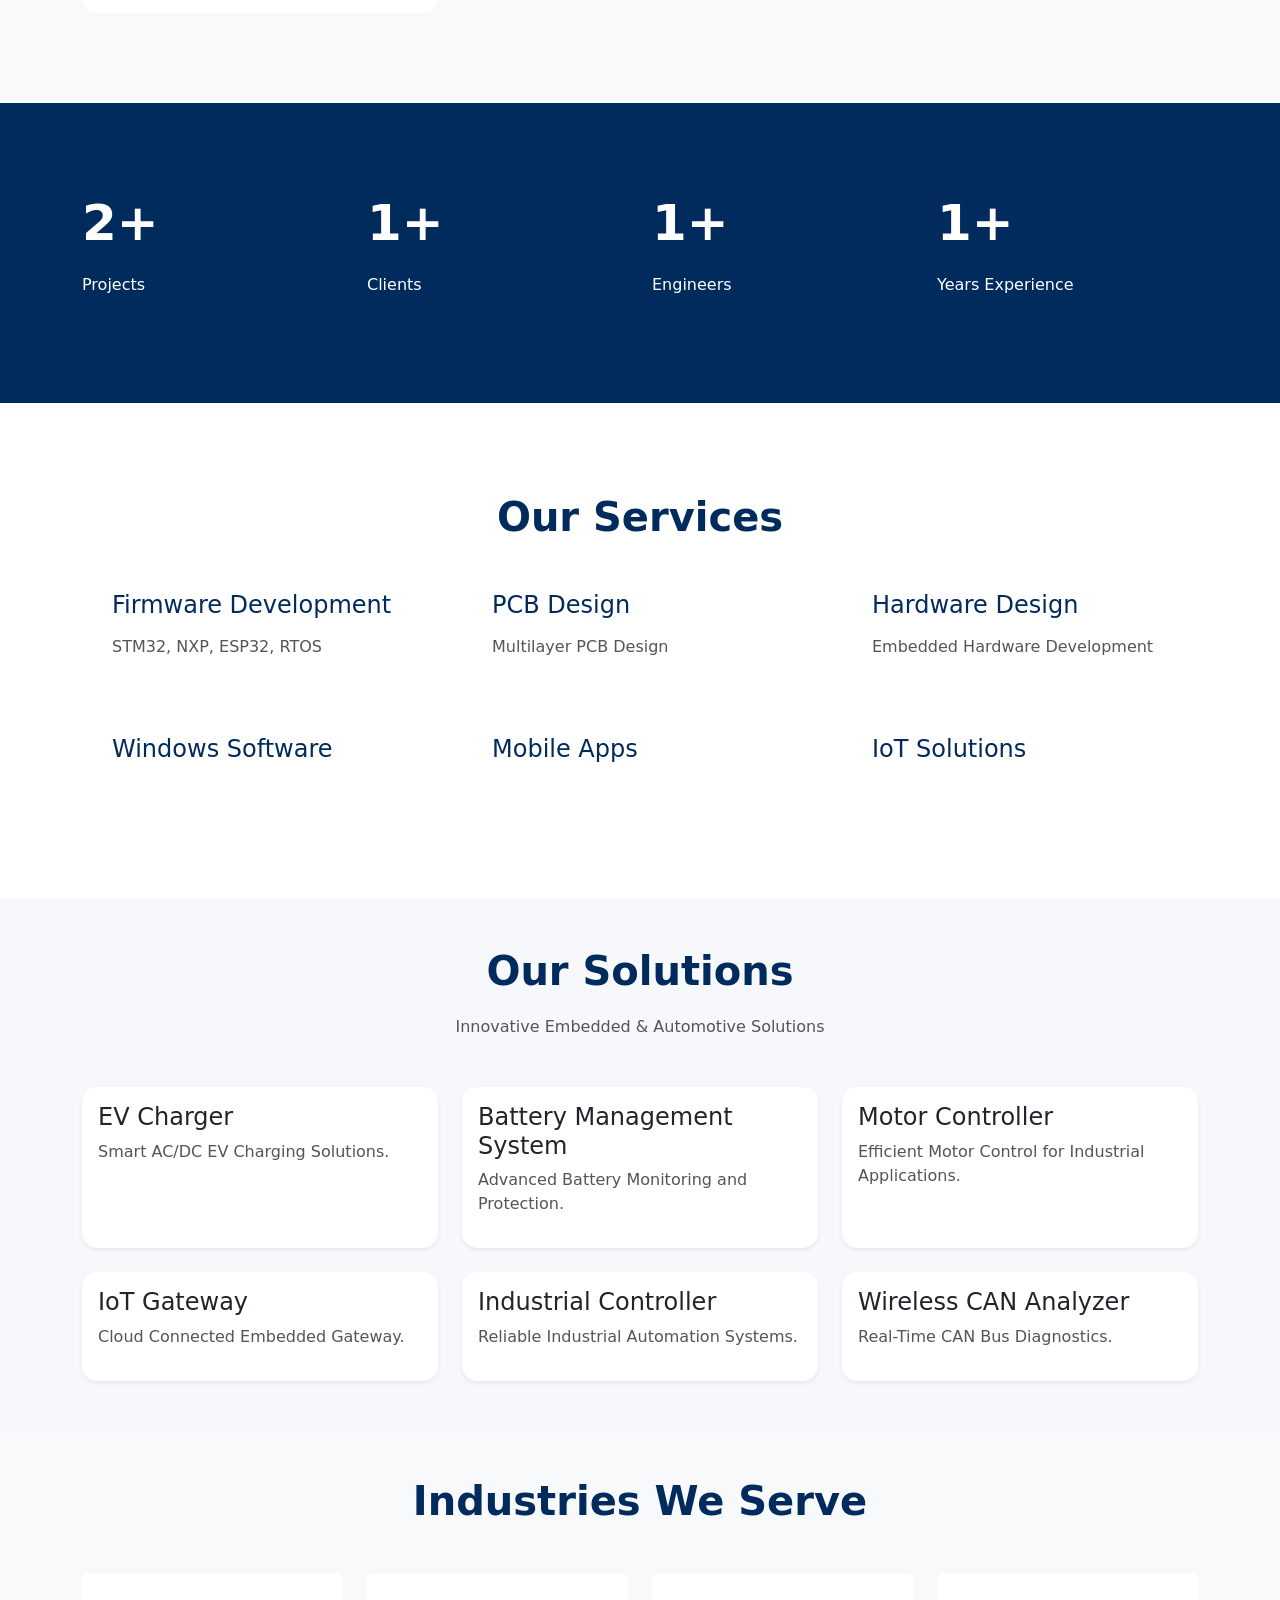
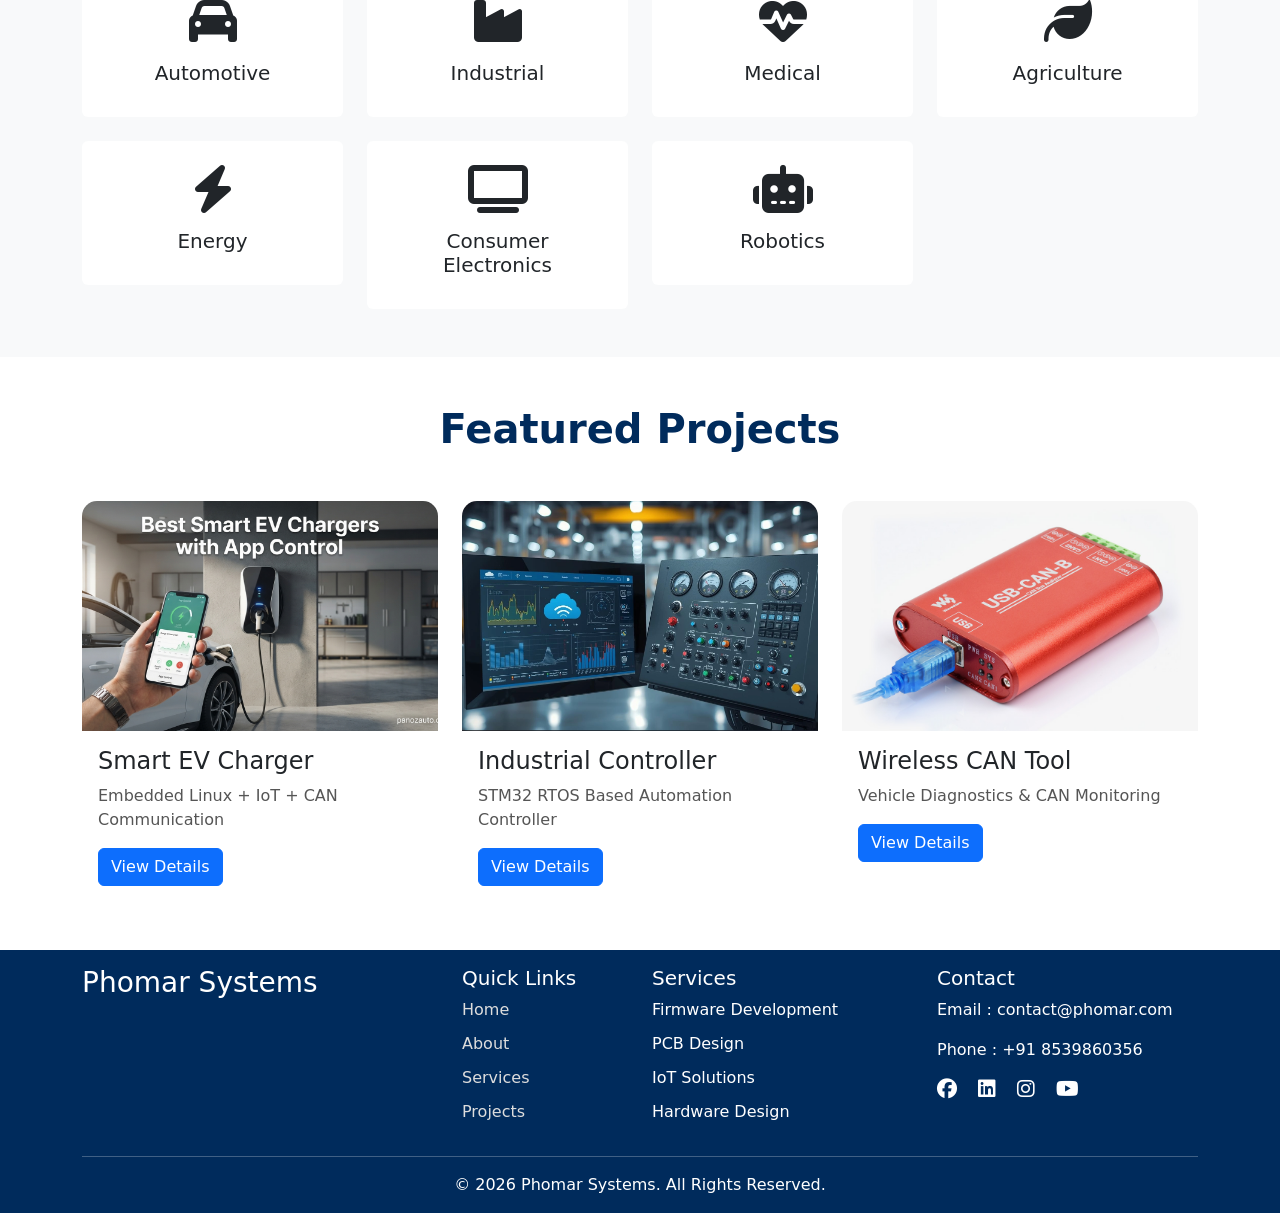
==== commit 6167cfcd: "Update index.html" ====
--- a/index.html
+++ b/index.html
@@ -10,9 +10,6 @@
     <link rel="preload" as="image" href="background.avif">
     <link rel="stylesheet" href="style.css">
     <meta name="theme-color" content="#0f172a">
-    <meta name="description" content="Phomar Systems provides embedded systems, firmware, PCB, hardware, IoT, automotive electronics and embedded software engineering solutions.">
-    <meta name="keywords" content="embedded systems, firmware development, PCB design, embedded Linux, IoT, automotive electronics, CAN, UDS, STM32, NXP, ESP32">
-    <meta name="author" content="Phomar Systems">
 
     <link rel="preconnect" href="https://fonts.googleapis.com">
     <link rel="preconnect" href="https://fonts.gstatic.com" crossorigin>
@@ -55,7 +52,6 @@
           <li class="nav-item"><a class="nav-link" href="#about">About</a></li>
           <li class="nav-item"><a class="nav-link" href="#services">Services</a></li>
           <li class="nav-item"><a class="nav-link" href="#solutions">Solutions</a></li>
-           <li class="nav-item"><a class="nav-link" href="#technologies">Technologies</a></li>
           <li class="nav-item"><a class="nav-link" href="#projects">Projects</a></li>
           <li class="nav-item"><a class="nav-link" href="#careers">Careers</a></li>
           <li class="nav-item"><a href="connect.html" class="nav-link">Connect</a></li>
@@ -128,7 +124,7 @@
 <span>Automotive Electronics</span>
 </div>
 
-<a href="connect.html" class="btn btn-primary">
+<a href="#" class="btn btn-primary">
 Contact Us
 </a>
 
@@ -466,52 +462,6 @@
 
 </section>
 
-
-<!-- ================= TECHNOLOGIES & EXPERTISE ================= -->
-
-<section id="technologies" class="py-5">
-    <div class="container">
-        <div class="text-center mb-5">
-            <h2>Technologies & Expertise</h2>
-            <p>Embedded technologies and communication protocols we work with.</p>
-        </div>
-
-        <div class="row g-4 text-center">
-            <div class="col-md-3 col-6">
-                <div class="card h-100 p-4">
-                    <i class="fa-solid fa-microchip fa-2x mb-3"></i>
-                    <h5>Microcontrollers</h5>
-                    <p>STM32, NXP, ESP32 and embedded controller platforms.</p>
-                </div>
-            </div>
-
-            <div class="col-md-3 col-6">
-                <div class="card h-100 p-4">
-                    <i class="fa-solid fa-code fa-2x mb-3"></i>
-                    <h5>Firmware</h5>
-                    <p>Embedded C/C++, RTOS and production firmware development.</p>
-                </div>
-            </div>
-
-            <div class="col-md-3 col-6">
-                <div class="card h-100 p-4">
-                    <i class="fa-solid fa-network-wired fa-2x mb-3"></i>
-                    <h5>Communication</h5>
-                    <p>CAN, CAN-FD, UDS, SPI, I2C, UART and automotive diagnostics.</p>
-                </div>
-            </div>
-
-            <div class="col-md-3 col-6">
-                <div class="card h-100 p-4">
-                    <i class="fa-brands fa-linux fa-2x mb-3"></i>
-                    <h5>Embedded Linux</h5>
-                    <p>Embedded Linux, gateways, connectivity and IoT applications.</p>
-                </div>
-            </div>
-        </div>
-    </div>
-</section>
-
 <!-- ================= SOLUTIONS ================= -->
 
 <section id="solutions" class="py-5">
@@ -657,167 +607,92 @@
 
 </section>
 
-
-<!-- ================= DEVELOPMENT PROCESS ================= -->
-
-<section id="process" class="py-5 bg-light">
-    <div class="container">
-        <div class="text-center mb-5">
-            <h2>Our Development Process</h2>
-            <p>From engineering requirements to a reliable production-ready solution.</p>
-        </div>
-
-        <div class="row g-4 text-center">
-            <div class="col-md-4 col-lg-2">
-                <div class="card h-100 p-3">
-                    <i class="fa-solid fa-list-check fa-2x mb-3"></i>
-                    <h5>01. Requirements</h5>
-                    <p>Understand product goals, interfaces and technical requirements.</p>
-                </div>
-            </div>
-
-            <div class="col-md-4 col-lg-2">
-                <div class="card h-100 p-3">
-                    <i class="fa-solid fa-sitemap fa-2x mb-3"></i>
-                    <h5>02. Architecture</h5>
-                    <p>Define system architecture, components and communication flow.</p>
-                </div>
-            </div>
-
-            <div class="col-md-4 col-lg-2">
-                <div class="card h-100 p-3">
-                    <i class="fa-solid fa-microchip fa-2x mb-3"></i>
-                    <h5>03. Development</h5>
-                    <p>Develop hardware, PCB, firmware and supporting software.</p>
-                </div>
-            </div>
-
-            <div class="col-md-4 col-lg-2">
-                <div class="card h-100 p-3">
-                    <i class="fa-solid fa-link fa-2x mb-3"></i>
-                    <h5>04. Integration</h5>
-                    <p>Integrate hardware, firmware, communication and application layers.</p>
-                </div>
-            </div>
-
-            <div class="col-md-4 col-lg-2">
-                <div class="card h-100 p-3">
-                    <i class="fa-solid fa-vial-circle-check fa-2x mb-3"></i>
-                    <h5>05. Testing</h5>
-                    <p>Verify functionality, reliability and system-level performance.</p>
-                </div>
-            </div>
-
-            <div class="col-md-4 col-lg-2">
-                <div class="card h-100 p-3">
-                    <i class="fa-solid fa-industry fa-2x mb-3"></i>
-                    <h5>06. Production</h5>
-                    <p>Support final implementation and production-ready deployment.</p>
-                </div>
-            </div>
-        </div>
-    </div>
+<!-- ================= PROJECTS ================= -->
+
+<section id="projects" class="py-5">
+
+<div class="container">
+
+<div class="text-center mb-5">
+
+<h2>Featured Projects</h2>
+
+</div>
+
+<div class="row g-4">
+
+<div class="col-lg-4">
+
+<div class="card">
+
+<img src="Best-Smart.jpeg" class="card-img-top">
+
+<div class="card-body">
+
+<h4>Smart EV Charger</h4>
+
+<p>Embedded Linux + IoT + CAN Communication</p>
+
+<a href="#" class="btn btn-primary">View Details</a>
+
+</div>
+
+</div>
+
+</div>
+
+<div class="col-lg-4">
+
+<div class="card">
+
+<img src="IoT-control.webp" class="card-img-top">
+
+<div class="card-body">
+
+<h4>Industrial Controller</h4>
+
+<p>STM32 RTOS Based Automation Controller</p>
+
+<a href="#" class="btn btn-primary">View Details</a>
+
+</div>
+
+</div>
+
+</div>
+
+<div class="col-lg-4">
+
+<div class="card">
+
+<img src="USB-CAN-B-details-1.jpg" class="card-img-top">
+
+<div class="card-body">
+
+<h4>Wireless CAN Tool</h4>
+
+<p>Vehicle Diagnostics & CAN Monitoring</p>
+
+<a href="#" class="btn btn-primary">View Details</a>
+
+</div>
+
+</div>
+
+</div>
+
+</div>
+
+</div>
+
 </section>
 
-<!-- ================= PROJECTS ================= -->
-
-<section id="projects" class="py-5">
+<!-- ================= FOOTER ================= -->
+
+<footer class="text-white pt-3">
 
 <div class="container">
 
-<div class="text-center mb-5">
-
-<h2>Featured Projects</h2>
-
-</div>
-
-<div class="row g-4">
-
-<div class="col-lg-4">
-
-<div class="card">
-
-<img src="Best-Smart.jpeg" class="card-img-top" alt="Smart EV Charger project">
-
-<div class="card-body">
-
-<h4>Smart EV Charger</h4>
-
-<p>Embedded Linux + IoT + CAN Communication</p>
-
-<a href="projects.html" class="btn btn-primary">View Details</a>
-
-</div>
-
-</div>
-
-</div>
-
-<div class="col-lg-4">
-
-<div class="card">
-
-<img src="IoT-control.webp" class="card-img-top" alt="Industrial Controller project">
-
-<div class="card-body">
-
-<h4>Industrial Controller</h4>
-
-<p>STM32 RTOS Based Automation Controller</p>
-
-<a href="projects.html" class="btn btn-primary">View Details</a>
-
-</div>
-
-</div>
-
-</div>
-
-<div class="col-lg-4">
-
-<div class="card">
-
-<img src="USB-CAN-B-details-1.jpg" class="card-img-top" alt="Wireless CAN Analyzer project">
-
-<div class="card-body">
-
-<h4>Wireless CAN Tool</h4>
-
-<p>Vehicle Diagnostics & CAN Monitoring</p>
-
-<a href="projects.html" class="btn btn-primary">View Details</a>
-
-</div>
-
-</div>
-
-</div>
-
-</div>
-
-</div>
-
-</section>
-
-
-<!-- ================= PROJECT CTA ================= -->
-
-<section id="contact-cta" class="py-5">
-    <div class="container text-center">
-        <h2>Let's Build Your Embedded Product</h2>
-        <p class="mb-4">
-            Discuss your firmware, hardware, PCB, IoT, automotive or embedded software requirements with Phomar Systems.
-        </p>
-        <a href="connect.html" class="btn btn-primary">Let's Discuss Your Project</a>
-    </div>
-</section>
-
-<!-- ================= FOOTER ================= -->
-
-<footer class="text-white pt-3">
-
-<div class="container">
-
 <div class="row">
 
 <div class="col-lg-4">
@@ -832,12 +707,10 @@
 
 <ul class="list-unstyled">
 
-<li><a href="#home">Home</a></li>
-<li><a href="#about">About</a></li>
-<li><a href="#services">Services</a></li>
-<li><a href="#projects">Projects</a></li>
-<li><a href="#careers">Careers</a></li>
-<li><a href="connect.html">Connect</a></li>
+<li><a href="#">Home</a></li>
+<li><a href="#">About</a></li>
+<li><a href="#">Services</a></li>
+<li><a href="#">Projects</a></li>
 
 </ul>
 
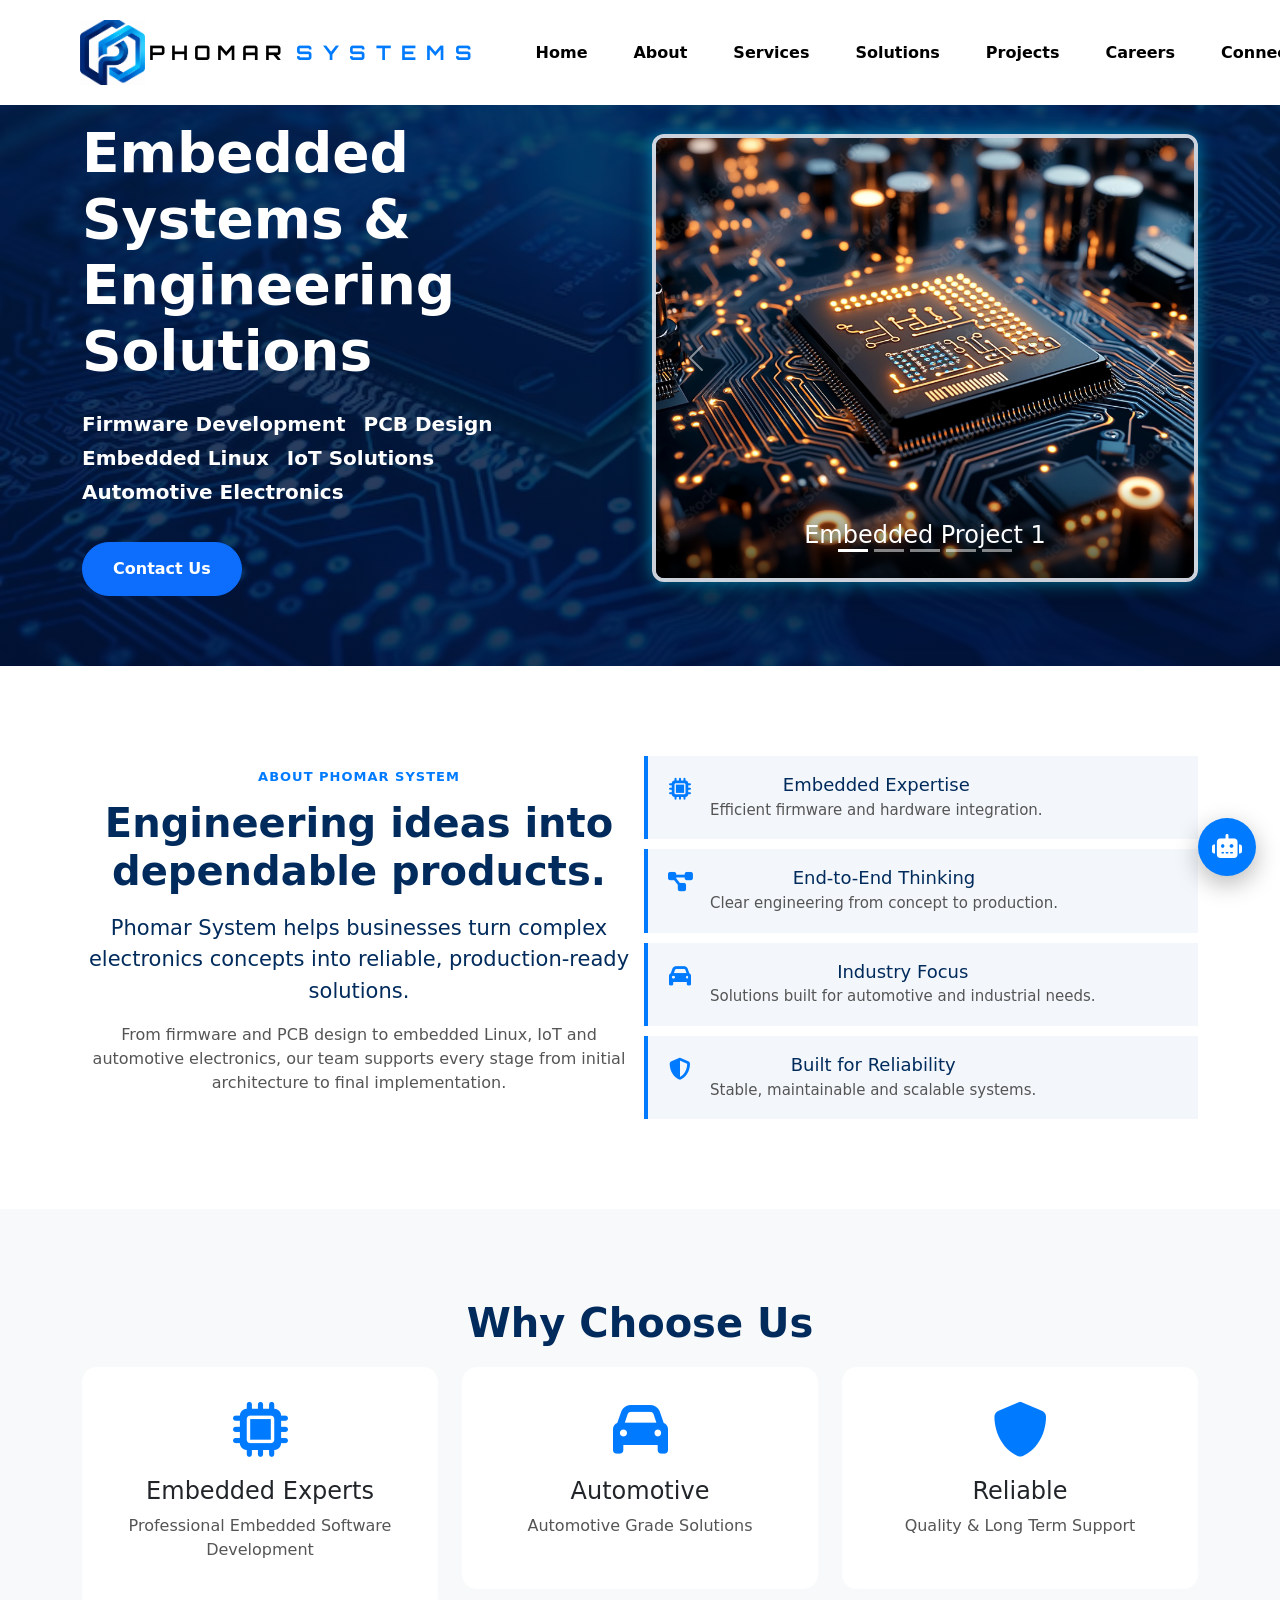
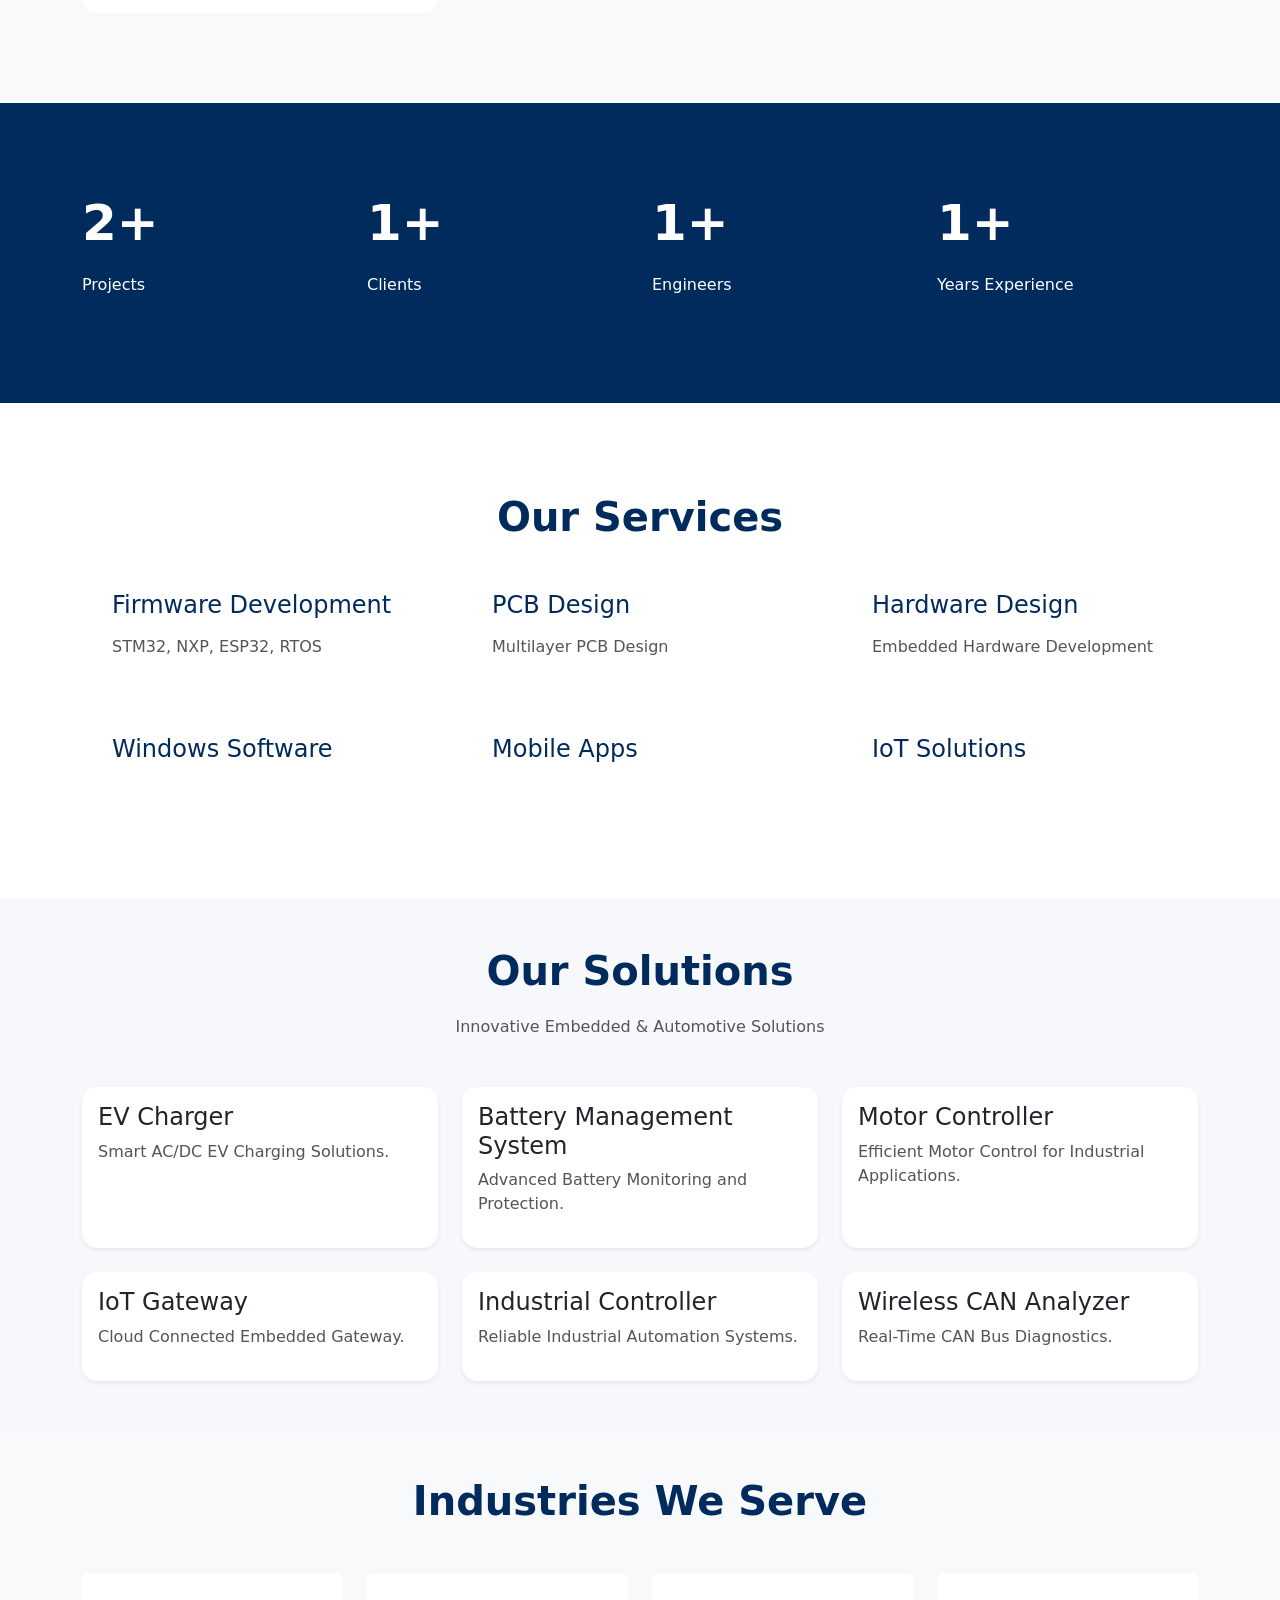
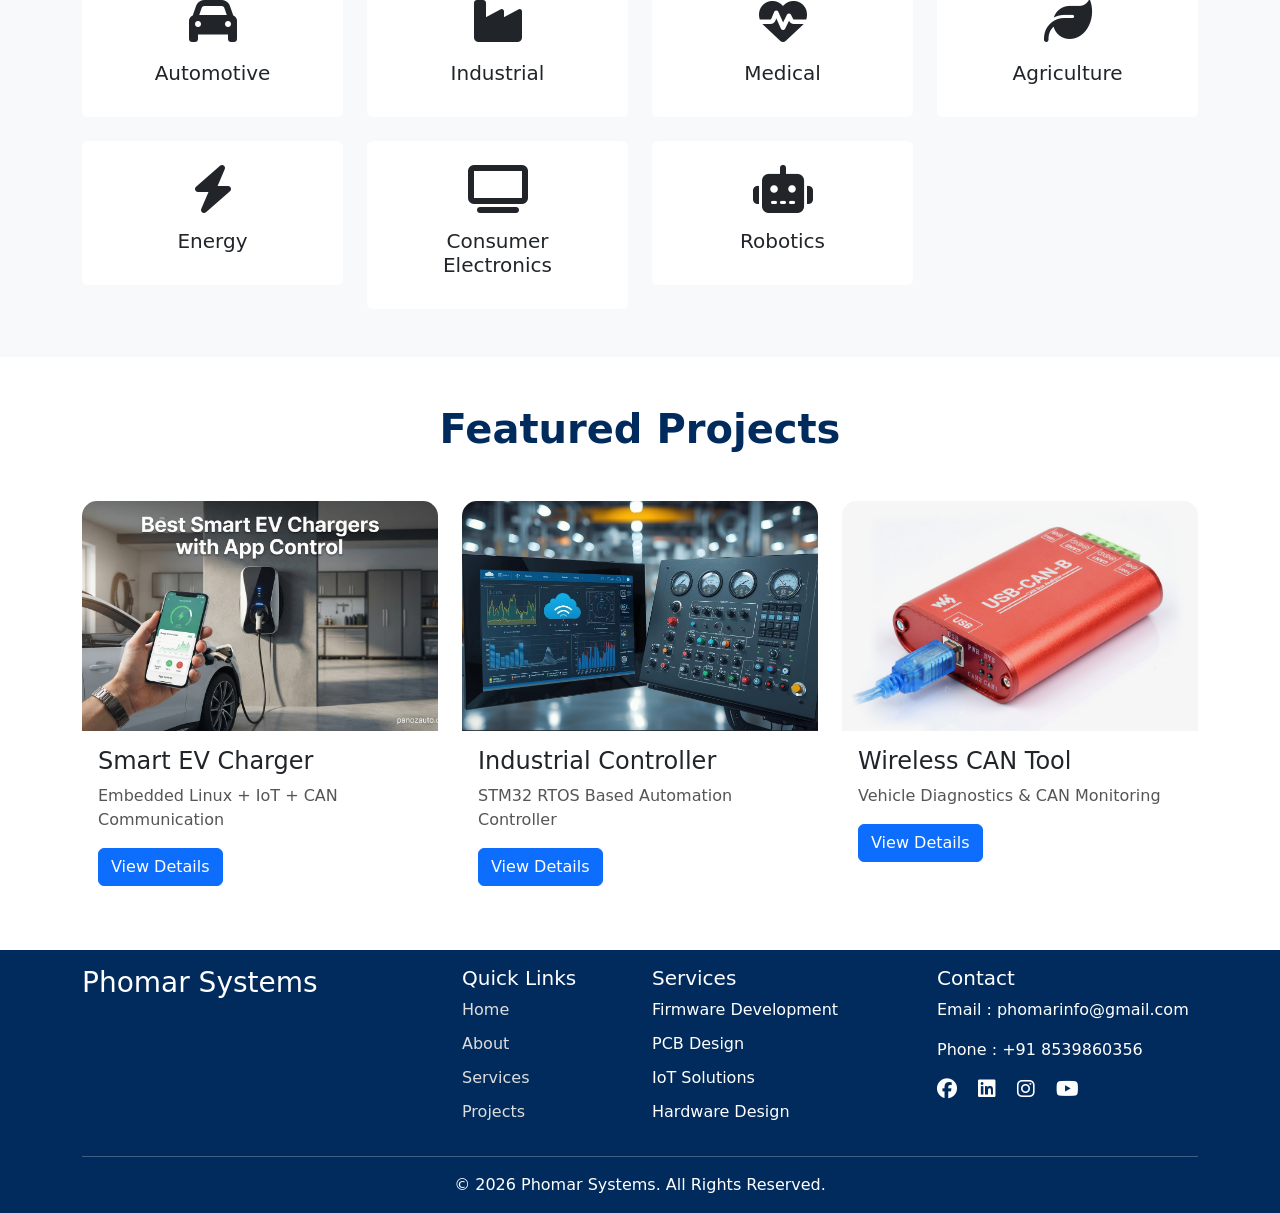
==== commit 8c61b5a7: "Update index.html" ====
--- a/index.html
+++ b/index.html
@@ -737,7 +737,7 @@
 
 <p>
 
-Email : contact@phomar.com
+Email : phomarinfo@gmail.com
 
 </p>
 
